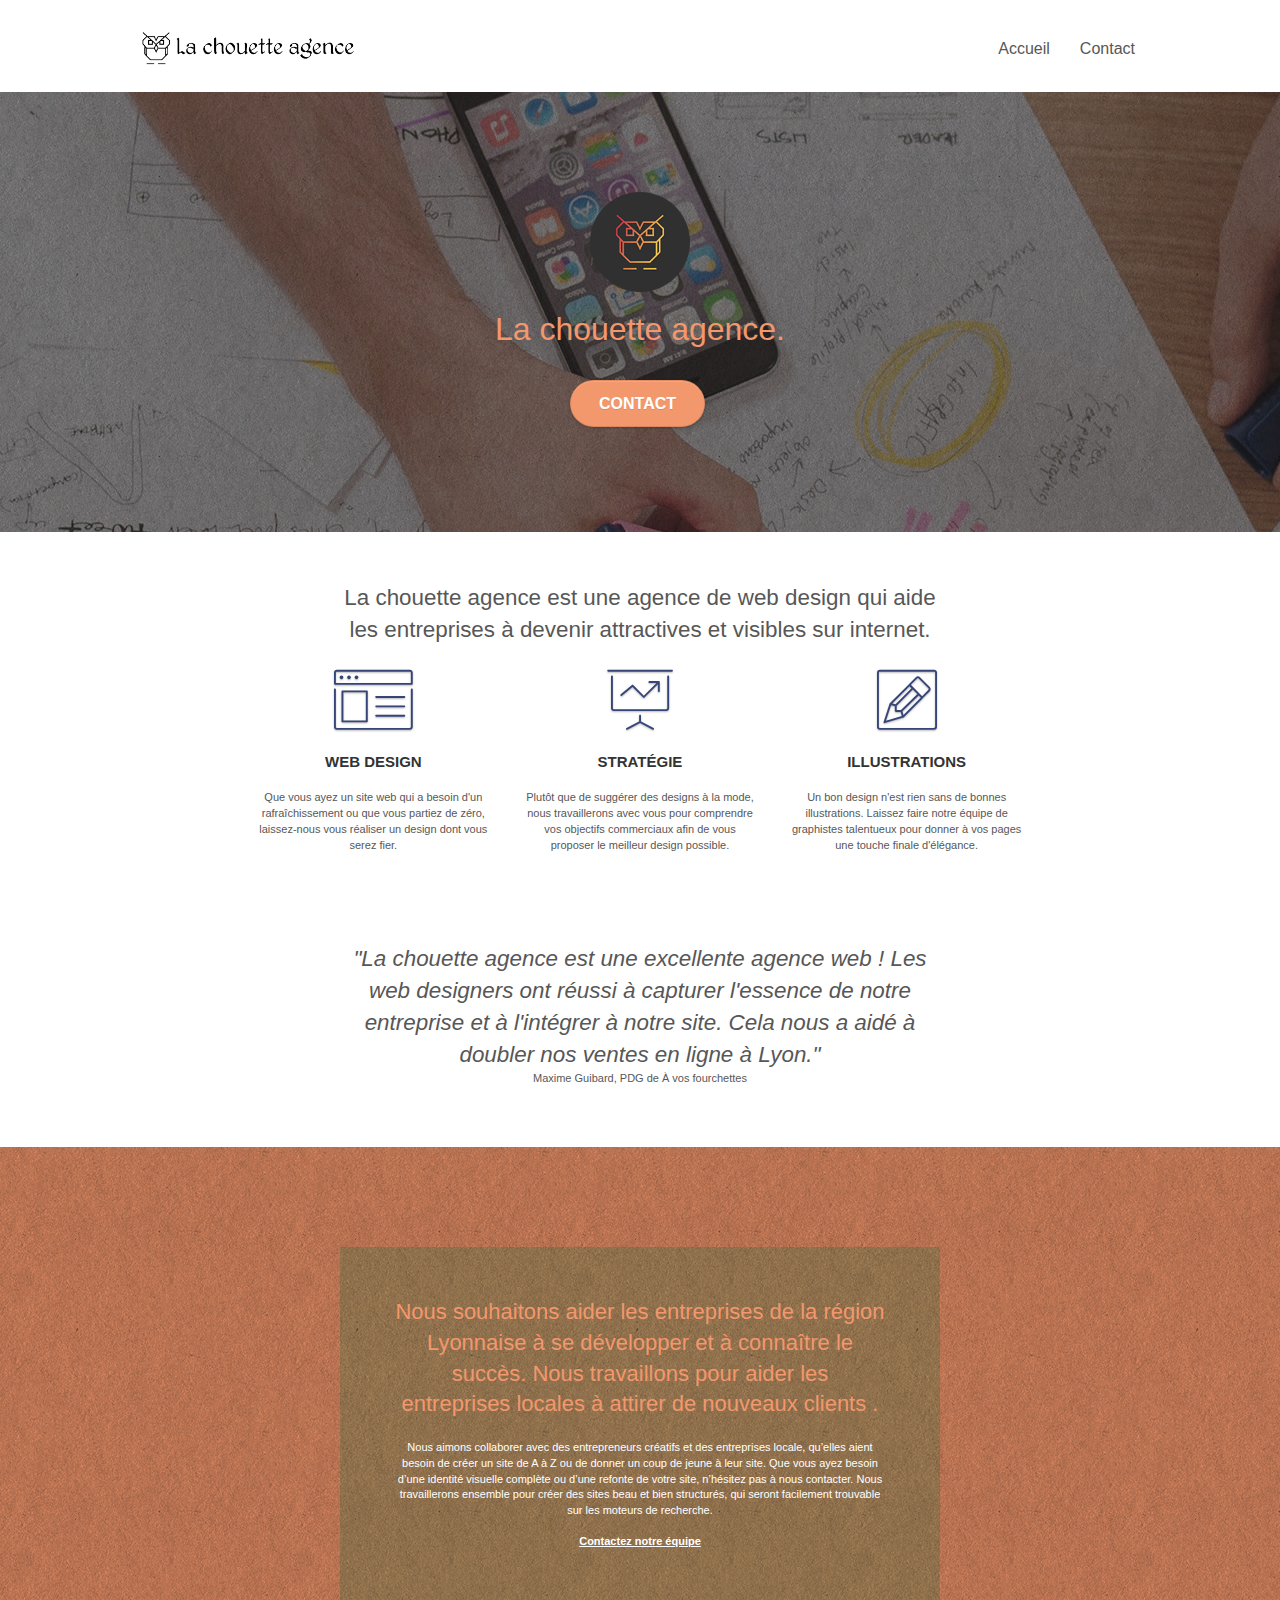
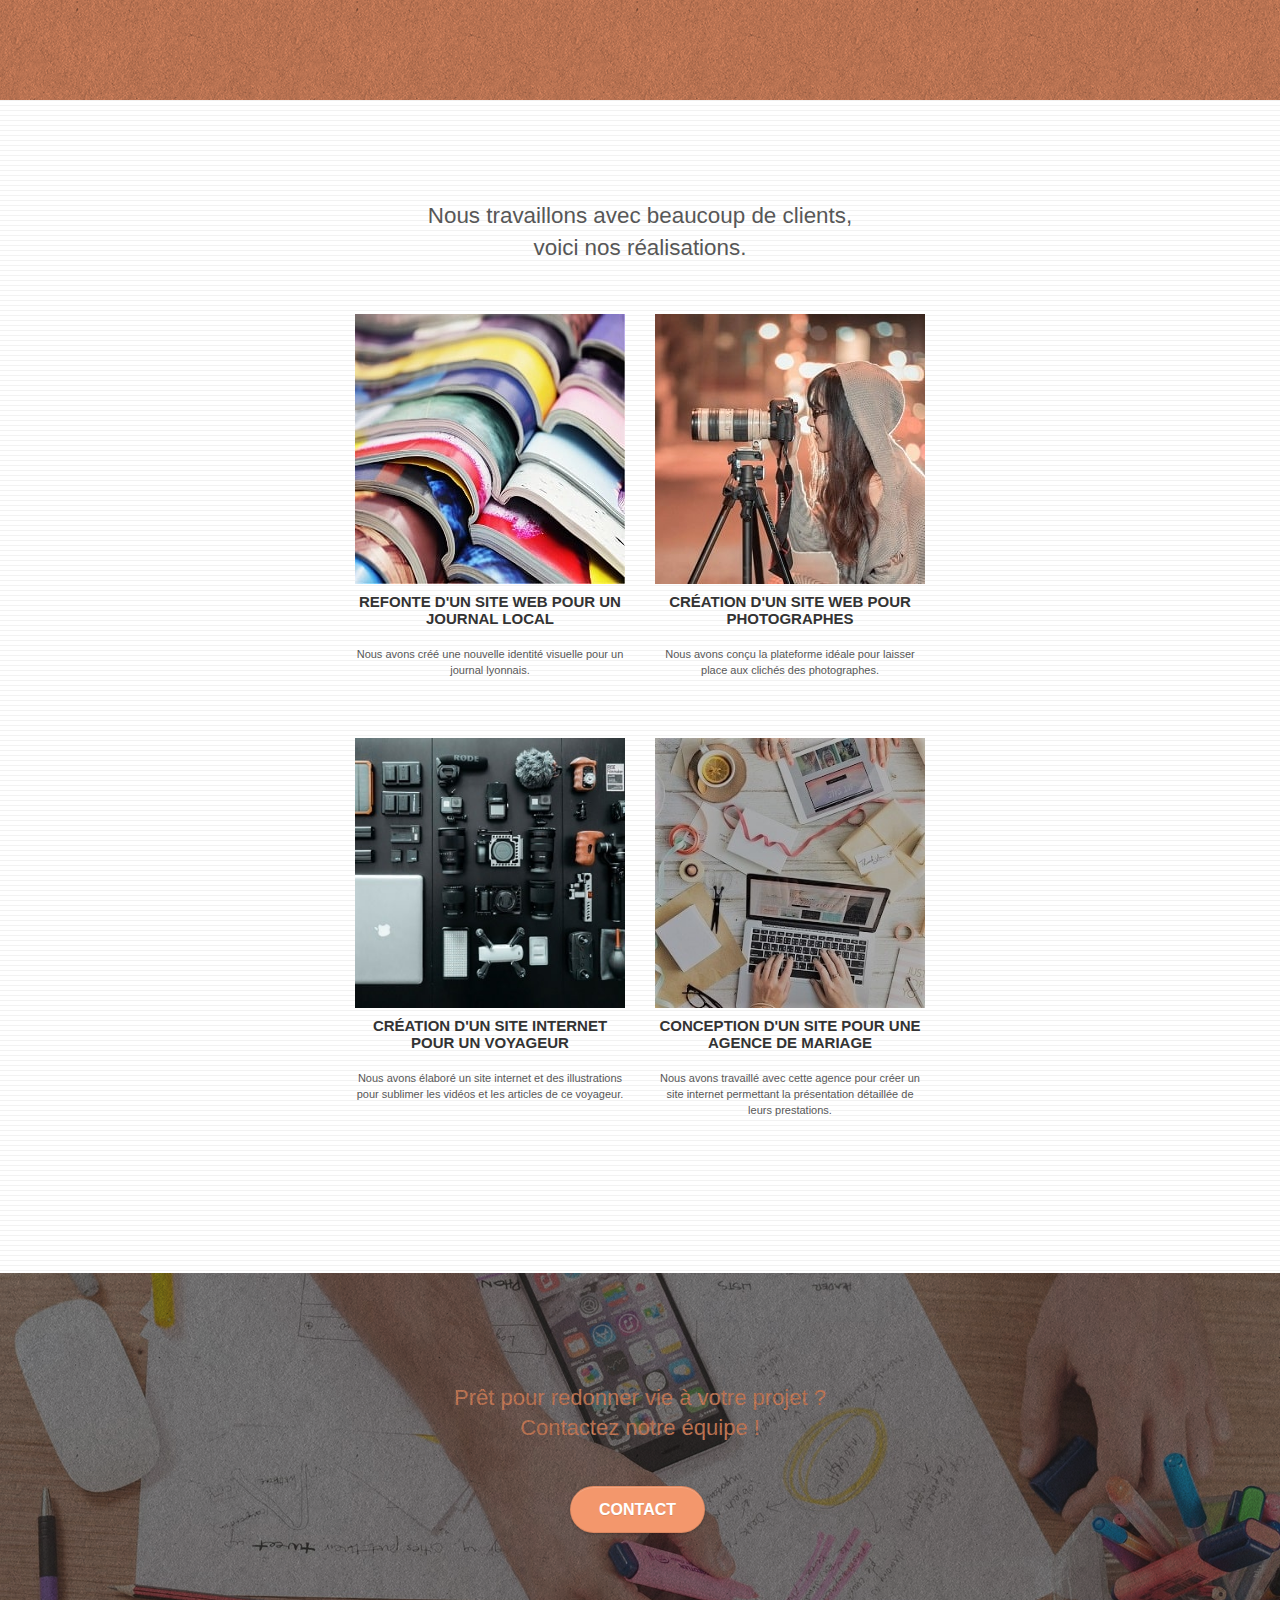
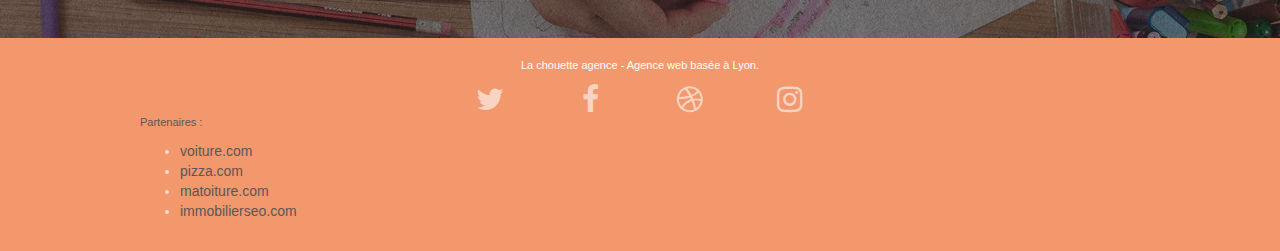
==== index.html @ 43df5c23 "Modification d'accessibilité." ====
﻿<!DOCTYPE html>
<html lang="fr-fr">
<head>
	<meta charset="utf-8">
	<meta name="description" content="La chouette agence est une agence web design de lyon qui aide les entreprises à devenir attractives et visibles sur internet">
	<meta name="viewport" content="width=device-width, initial-scale=1.0, viewport-fit=cover">
	<link rel="shortcut icon" type="image/png" href="img/favicon.jpg">

	<link rel="stylesheet" type="text/css" href="./css/bootstrap.css">
	<link rel="stylesheet" type="text/css" href="style.css">
	<link rel="stylesheet" type="text/css" href="./css/font-awesome.css">
	<link rel="stylesheet" type="text/css" href="./css/et-line.css">


	<script src="./js/jquery-2.1.0.js" async></script>
	<script src="./js/bootstrap.js" async></script>
	<script src="./js/blocs.js" async></script>
	<script src="./js/jquery.touchSwipe.js" defer></script>
	<script src="./js/gmaps.js" async></script>

	<title>Agence web Lyon : LaChouetteAgence</title>


	<!-- Analytics -->
	<script async src="https://www.googletagmanager.com/gtag/js?id=UA-172955597-1"></script>
	<script>
		window.dataLayer = window.dataLayer || [];
		function gtag() { dataLayer.push(arguments); }
		gtag('js', new Date());

		gtag('config', 'UA-172955597-1');
	</script>
	<!-- Analytics END -->
	<!-- Google search console verification -->
	<meta name="google-site-verification" content="uA-1ewIpEZCCQWKjiY_IAkbRlQ_C2qqr9VGah-O3nCA" />
	<!-- Google search console verification END -->

</head>
<body>
<!-- Principal conteneur -->
<div class="page-container">
    
<!-- bloc-0 -->
<div class="bloc bgc-white l-bloc " id="bloc-0">
	<div class="container bloc-sm">

		<nav class="navbar row">
			<div class="navbar-header">
				<a class="navbar-brand" href="index.html"><img src="img/la-chouette-agence.png" alt="Logo de l'agence : La Chouette Agence." height="40" width="214" /></a>
			</div>
			<div class="collapse navbar-collapse navbar-1 special-dropdown-nav">
				<ul class="site-navigation nav navbar-nav">
					<li>
						<a href="index.html">Accueil</a>
					</li>
					<li>
						<a href="contact.html">Contact</a>
					</li>
				</ul>
			</div>
		</nav>
	</div>
</div>
<!-- bloc-0 END -->

<!-- bloc-1-presentation -->
<div class="bloc bgc-dark-slate-blue bg-banniere d-bloc bg-t-edge bloc-bg-texture texture-paper b-parallax" id="bloc-1-hero">
	<div class="container bloc-lg">
		<div class="row tight-width-whitespace">
			<section class="col-sm-12">
				<img src="img/logo.png" class="center-block image-resize-mode" width="100" height="100" alt="Une chouette, mascotte de La Chouette Agence." />
				<h1 class="text-center hero-bloc-text tc-white ">
					La chouette agence.
				</h1>
				<div class="text-center">
					<a href="contact.html" class="btn btn-lg btn-clean btn-rd cta-hero btn-atomic-tangerine" id="cta-hero">Contact</a>
				</div>
			</section>
		</div>
	</div>
</div>
<!-- bloc-1-presentation END -->

<!-- bloc-2-services -->
<div class="bloc bgc-white l-bloc" id="bloc-2-services">
	<div class="container bloc-md">
        <div class="row voffset-lg med-width-whitespace">
            <div class="row">
                <div class="col-sm-12 text-center">
                    <p class="annonce">
                        La chouette agence est une agence de web design qui aide
                        les entreprises à devenir attractives et visibles sur internet.
                    </p>
                </div>
            </div>
            <section class="col-sm-4">
                <div class="text-center">
                    <span class="et-icon-browser sm-shadow icon-dark-slate-blue icons icon-lg"></span>
                </div>
                <h3 class="mg-md text-center">
                    Web design
                </h3>
                <p class="text-center ">
                    Que vous ayez un site web qui a besoin d'un rafraîchissement ou que vous partiez de zéro, laissez-nous vous réaliser un design dont vous serez fier.
                </p>
            </section>
            <section class="col-sm-4">
                <div class="text-center">
                    <span class="et-icon-presentation sm-shadow icon-dark-slate-blue icons icon-lg"></span>
                </div>
                <h3 class="mg-md text-center">
                    Stratégie
                </h3>
                <p class="text-center ">
                    Plutôt que de suggérer des designs à la mode, nous travaillerons avec vous pour comprendre vos objectifs commerciaux afin de vous proposer le meilleur design possible.<br>
                </p>
            </section>
            <section class="col-sm-4">
                <div class="text-center">
                    <span class="et-icon-edit sm-shadow icon-dark-slate-blue icons icon-lg"></span>
                </div>
                <h3 class="mg-md text-center">
                    Illustrations
                </h3>
                <p class="text-center ">
                    Un bon design n'est rien sans de bonnes illustrations. Laissez faire notre équipe de graphistes talentueux pour donner à vos pages une touche finale d'élégance.
                </p>
            </section>
        </div>
		<div class="row voffset-lg voffset">
			<div class="col-xs-12 col-md-8 col-md-offset-2 text-center">
				<p class="annonce annonce--citation">
					"La chouette agence est une excellente agence web ! Les
					web designers ont réussi à capturer l'essence de notre
					entreprise et à l'intégrer à notre site. Cela nous a aidé à
					doubler nos ventes en ligne à Lyon."
				</p>
				<p>Maxime Guibard, PDG de À vos fourchettes</p>
			</div>
		</div>
	</div>
</div>
<!-- bloc-2-services END -->

<!-- bloc-3-what-i-do -->
<div class="bloc tc-white bgc-atomic-tangerine bg-presentation d-bloc bloc-bg-texture texture-paper b-parallax" id="bloc-3-what-i-do">
	<div class="container bloc-lg">
		<div class="row tight-width-whitespace black-background">
			<section class="col-sm-12">
				<h2 class="mg-md text-center tc-white">
					Nous souhaitons aider les entreprises de la région Lyonnaise à se développer et à connaître le succès. Nous travaillons pour aider les entreprises locales à attirer de nouveaux clients .<br>
				</h2>
				<p class="text-center white">
					Nous aimons collaborer avec des entrepreneurs créatifs et des entreprises locale, qu’elles aient besoin de créer un site de A à Z ou de donner un coup de jeune à leur site. Que vous ayez besoin d’une identité visuelle complète ou d’une refonte de votre site, n’hésitez pas à nous contacter. Nous travaillerons ensemble pour créer des sites beau et bien structurés, qui seront facilement trouvable sur les moteurs de recherche. <br><br>
					<a class="ltc-white bold-link" href="contact.html">Contactez notre équipe</a><br>
				</p>
			</section>
		</div>
	</div>
</div>
<!-- bloc-3-what-i-do END -->

<!-- bloc-4-portfolio -->
<div class="bloc bgc-white bg-lines-h2-bg bg-repeat l-bloc" id="bloc-4-portfolio">
	<div class="container bloc-lg">
		<div class="row">
			<div class="col-sm-12 text-center">
				<p class="annonce">
					Nous travaillons avec beaucoup de clients,<br />
					voici nos réalisations.
				</p>
			</div>
		</div>
		<div class="row tight-width-whitespace portfolio-row">
			<section class="col-sm-6">
				<a href="#" data-lightbox="img/1.jpg" data-gallery-id="gallery-1" data-caption="Refonte d'un site web pour un journal local" data-frame="snapshot-lb"><img src="img/1-1.jpg" width="270" height="270" alt="Photo de livres empilés." class="img-responsive portfolio-thumb center-me" /></a>
				<h3 class="mg-md text-center">
					Refonte d'un site web pour un journal local
				</h3>
				<p class="text-center">
					Nous avons créé une nouvelle identité visuelle pour un journal lyonnais.
				</p>
			</section>
			<section class="col-sm-6">
				<a href="#" data-lightbox="img/2.jpg" data-gallery-id="gallery-1" data-caption="Création d'un site web pour photographes" data-frame="snapshot-lb"><img src="img/2-2.jpg" width="270" height="270" class="img-responsive portfolio-thumb center-me" alt="Photo d'une jeune photographe." /></a>
				<h3 class="mg-md text-center">
					Création d'un site web pour photographes
				</h3>
				<p class="text-center">
					Nous avons conçu la plateforme idéale pour laisser place aux clichés des photographes.
				</p>
			</section>
		</div>
		<div class="row tight-width-whitespace portfolio-row">
			<section class="col-sm-6">
				<a href="#" data-lightbox="img/3.jpg" data-gallery-id="gallery-1" data-caption="Création d'un site internet pour un voyageur" data-frame="snapshot-lb"><img src="img/3.jpg" width="270" height="270" class="img-responsive portfolio-thumb center-me" alt="Photo de matériel de photographie vue du dessus."/></a>
				<h3 class="mg-md text-center">
					Création d'un site internet pour un voyageur
				</h3>
				<p class="text-center">
					Nous avons élaboré un site internet et des illustrations pour sublimer les vidéos et les articles de ce voyageur.
				</p>
			</section>
			<section class="col-sm-6">
				<a href="#" data-lightbox="img/4.jpg" data-gallery-id="gallery-1" data-caption="Conception d'un site pour une agence de mariage" data-frame="snapshot-lb"><img src="img/4.jpg" width="270" height="270" class="img-responsive portfolio-thumb center-me" alt="Photo d'un bureau de travail vue du dessus." /></a>
				<h3 class="mg-md text-center">
					Conception d'un site pour une agence de mariage
				</h3>
				<p class="text-center">
					Nous avons travaillé avec cette agence pour créer un site internet permettant la présentation détaillée de leurs prestations.
				</p>
			</section>
		</div>
	</div>
</div>
<!-- bloc-4-portfolio END -->

<!-- bloc-5-cta -->
<div class="bloc bgc-dark-slate-blue bg-banniere d-bloc bloc-bg-texture texture-paper" id="bloc-5-cta">
	<div class="container bloc-lg">
		<section class="row">
			<h2 class="mg-md text-center tc-white">
				Prêt pour redonner vie à votre projet ?<br>Contactez notre équipe !
			</h2>
			<div class="col-sm-12 text-center">
				<a href="page2.html" class="btn btn-atomic-tangerine btn-clean btn-rd btn-lg cta-hero">Contact</a>
			</div>
		</section>
	</div>
</div>
<!-- bloc-5-cta END -->

<!-- Footer - bloc-8 -->
<footer class="bloc bgc-atomic-tangerine d-bloc" id="bloc-8">
	<div class="container bloc-sm">
		<div class="row">
			<div class="col-sm-12">
				<p class="text-center white">
					La chouette agence - Agence web basée à Lyon.<br>
				</p>
				<div class="row row-no-gutters social">
					<div class="col-sm-3">
						<div class="text-center">
							<a class="social" href="https://twitter.com/"><span class="fa fa-twitter icon-md"></span></a>
						</div>
					</div>
					<div class="col-sm-3">
						<div class="text-center">
							<a class="social" href="https://www.facebook.com/"><span class="fa fa-facebook icon-md"></span></a>
						</div>
					</div>
					<div class="col-sm-3">
						<div class="text-center">
							<a class="social" href="https://dribbble.com/"><span class="fa fa-dribbble icon-md"></span></a>
						</div>
					</div>
					<div class="col-sm-3">
						<div class="text-center">
							<a class="social" href="https://www.instagram.com/"><span class="fa fa-instagram icon-md"></span></a>
						</div>
					</div>
				</div>
				<div class="row">
					<div class="col-sm-4">
						<p>Partenaires :</p>
						<ul>
							<li><a href="voiture.com">voiture.com</a></li>
							<li><a href="pizza.com">pizza.com</a></li>
							<li><a href="matoiture.com">matoiture.com</a></li>
							<li><a href="immobilierseo.com">immobilierseo.com</a></li>
						</ul>		
					</div>
				</div>
			</div>
		</div>
	</div>
</footer>
<!-- Footer - bloc-8 END -->

</div>
<!-- Principal conteneur END -->
    

</body>
</html>
---- style.css ----
body{margin:0;padding:0;background:#fff;overflow-x:hidden;-webkit-font-smoothing:antialiased;-moz-osx-font-smoothing:grayscale}a,button{transition:all .3s ease-in-out;outline:0!important}a:hover{text-decoration:none;cursor:pointer}#page-loading-blocs-notifaction{position:fixed;top:0;bottom:0;width:100%;z-index:100000;background:#fff url(img/pageload-spinner.gif) no-repeat center center}.bloc{width:100%;clear:both;background:50% 50% no-repeat;padding:0 50px;-webkit-background-size:cover;-moz-background-size:cover;-o-background-size:cover;background-size:cover;position:relative}.bloc .container{padding-left:0;padding-right:0}.bloc-lg{padding:100px 50px}.bloc-md{padding:50px}.bloc-sm{padding:20px 50px}.bg-b-edge,.bg-bl-edge,.bg-br-edge,.bg-center,.bg-l-edge,.bg-r-edge,.bg-repeat,.bg-t-edge,.bg-tl-edge,.bg-tr-edge{-webkit-background-size:auto!important;-moz-background-size:auto!important;-o-background-size:auto!important;background-size:auto!important}.bg-repeat{background:repeat}.bg-t-edge{background:top no-repeat}.bloc-bg-texture::before{content:"";background-size:2px 2px;position:absolute;top:0;bottom:0;left:0;right:0}.texture-paper::before{background:url(img/texture-paper.png);background-size:280px 280px}.b-parallax{background-attachment:fixed}.d-bloc{color:rgba(255,255,255,.7)}.d-bloc button:hover{color:rgba(255,255,255,.9)}.d-bloc .icon-round,.d-bloc .icon-rounded,.d-bloc .icon-semi-rounded-a,.d-bloc .icon-semi-rounded-b,.d-bloc .icon-square{border-color:rgba(255,255,255,.9)}.d-bloc .divider-h span{border-color:rgba(255,255,255,.2)}.d-bloc .a-btn,.d-bloc .navbar a,.d-bloc .navbar-brand,.d-bloc a .icon-lg,.d-bloc a .icon-md,.d-bloc a .icon-sm,.d-bloc a .icon-xl,.d-bloc h1 a,.d-bloc h2 a,.d-bloc h3 a,.d-bloc h4 a,.d-bloc h5 a,.d-bloc h6 a,.d-bloc p a{color:rgba(255,255,255,.6)}.d-bloc .a-btn:hover,.d-bloc .navbar a:hover,.d-bloc .navbar-brand:hover,.d-bloc a:hover .icon-lg,.d-bloc a:hover .icon-md,.d-bloc a:hover .icon-sm,.d-bloc a:hover .icon-xl,.d-bloc h1 a:hover,.d-bloc h2 a:hover,.d-bloc h3 a:hover,.d-bloc h4 a:hover,.d-bloc h5 a:hover,.d-bloc h6 a:hover,.d-bloc p a:hover{color:#fff}.d-bloc .navbar-toggle .icon-bar{background:#fff}.d-bloc .btn-wire,.d-bloc .btn-wire:hover{color:#fff;border-color:#fff}.d-bloc .panel{color:rgba(0,0,0,.5)}.d-bloc .panel button:hover{color:rgba(0,0,0,.7)}.d-bloc .panel icon{border-color:rgba(0,0,0,.7)}.d-bloc .panel .divider-h span{border-color:rgba(0,0,0,.1)}.d-bloc .panel .a-btn{color:rgba(0,0,0,.6)}.d-bloc .panel .a-btn:hover{color:#000}.d-bloc .panel .btn-wire,.d-bloc .panel .btn-wire:hover{color:rgba(0,0,0,.7);border-color:rgba(0,0,0,.3)}.d-bloc .panel,.l-bloc{color:rgba(0,0,0,.5)}.d-bloc .panel button:hover,.l-bloc button:hover{color:rgba(0,0,0,.7)}.l-bloc .icon-round,.l-bloc .icon-rounded,.l-bloc .icon-semi-rounded-a,.l-bloc .icon-semi-rounded-b,.l-bloc .icon-square{border-color:rgba(0,0,0,.7)}.d-bloc .panel .divider-h span,.l-bloc .divider-h span{border-color:rgba(0,0,0,.1)}.d-bloc .panel .a-btn,.l-bloc .a-btn,.l-bloc .navbar a,.l-bloc .navbar-brand,.l-bloc a .icon-lg,.l-bloc a .icon-md,.l-bloc a .icon-sm,.l-bloc a .icon-xl,.l-bloc h1 a,.l-bloc h2 a,.l-bloc h3 a,.l-bloc h4 a,.l-bloc h5 a,.l-bloc h6 a,.l-bloc p a{color:rgba(0,0,0,.6)}.d-bloc .panel .a-btn:hover,.l-bloc .a-btn:hover,.l-bloc .navbar a:hover,.l-bloc .navbar-brand:hover,.l-bloc a:hover .icon-lg,.l-bloc a:hover .icon-md,.l-bloc a:hover .icon-sm,.l-bloc a:hover .icon-xl,.l-bloc h1 a:hover,.l-bloc h2 a:hover,.l-bloc h3 a:hover,.l-bloc h4 a:hover,.l-bloc h5 a:hover,.l-bloc h6 a:hover,.l-bloc p a:hover{color:#000}.l-bloc .navbar-toggle .icon-bar{color:rgba(0,0,0,.6)}.d-bloc .panel .btn-wire,.d-bloc .panel .btn-wire:hover,.l-bloc .btn-wire,.l-bloc .btn-wire:hover{color:rgba(0,0,0,.7);border-color:rgba(0,0,0,.3)}.voffset{margin-top:30px}.voffset-lg{margin-top:80px}.row-no-gutters{margin-right:0;margin-left:0}.row.row-no-gutters>[class*=" col-"],.row.row-no-gutters>[class^=col-]{padding-right:0;padding-left:0}#bloc-1-hero h1{font-size:32px}.navbar{margin-bottom:0;z-index:1}.navbar-brand{height:auto;padding:3px 15px;font-size:25px;font-weight:400;font-weight:600;line-height:44px}.navbar-brand img{max-height:200px;margin:0 5px 0 0;display:inline}.navbar-brand img[src$=svg]{min-width:100px}.nav-center .navbar-brand img{margin:0}.navbar .nav{padding-top:2px;margin-right:-16px;float:right;z-index:1}.nav>li{float:left;margin-top:4px;font-size:16px}.navbar-nav .open .dropdown-menu>li>a{text-align:inherit}.nav>li a:focus,.nav>li a:hover{background:0 0}.navbar-toggle{margin:10px 10px 0 0;border:0}.navbar-toggle:hover{background:0 0!important}.navbar-toggle .icon-bar{background-color:rgba(0,0,0,.5);width:26px}.nav-invert .navbar .nav{float:left}.nav-invert .navbar-brand,.nav-invert .navbar-header{float:right;position:relative;z-index:2}@media (min-width:768px){.site-navigation{position:absolute;top:50%;right:20px;transform:translate(0,-50%);-webkit-transform:translateY(-50%)}.nav>li .dropdown-menu a,.nav>li .dropdown-menu a:hover{color:#484848}.nav-invert .site-navigation{left:0;right:0}.nav-center{text-align:center}.nav-center .navbar-header{width:100%}.nav-center .nav>li,.nav-center .navbar-brand,.nav-center .navbar-header{float:none;display:inline-block}.nav-center .site-navigation{position:relative;width:100%;right:0;margin-right:0;margin-top:20px}.nav-center.mini-nav .navbar-toggle{float:none;margin:10px auto 0}}.nav>li>.dropdown a{background:0 0!important;display:block;padding:14px 15px}nav .caret{margin:0 5px}.dropdown-menu .dropdown-menu{top:-8px;left:100%}.dropdown-menu .dropmenu-flow-right{top:100%;left:0;margin-left:-1px;border-top-left-radius:0;border-top-right-radius:0}.dropdown-menu .dropdown span{border:4px solid #000;border-top-color:transparent;border-right-color:transparent;border-bottom-color:transparent;margin:6px -5px 0 0!important;float:right}.mg-md{margin-top:10px;margin-bottom:20px}.mg-lg{margin-top:10px;margin-bottom:40px}.btn{margin:0 5px 5px 0}.btn.pull-right{margin:0 0 5px 5px}.btn-d,.btn-d:focus,.btn-d:hover{color:#fff;background:rgba(0,0,0,.3)}button{outline:0!important}.btn-rd{border-radius:40px}.btn-clean{border:1px solid rgba(0,0,0,.08);border-bottom-color:rgba(0,0,0,.1);text-shadow:0 1px 0 rgba(0,0,1,.1);box-shadow:0 1px 3px rgba(0,0,1,.25),inset 0 1px 0 0 rgba(255,255,255,.15)}.icon-md{font-size:30px!important}.icon-lg{font-size:60px!important}.sm-shadow{text-shadow:0 1px 2px rgba(0,0,0,.3)}.panel-sq,.panel-sq .panel-footer,.panel-sq .panel-heading{border-radius:0}.panel-rd{border-radius:30px}.panel-rd .panel-heading{border-radius:29px 29px 0 0}.panel-rd .panel-footer{border-radius:0 0 29px 29px}.form-control{border-color:rgba(0,0,0,.1);box-shadow:none}.scrollToTop{width:40px;height:40px;position:fixed;bottom:20px;right:20px;opacity:0;z-index:500;transition:all .3s ease-in-out}.scrollToTop span{margin-top:6px}.showScrollTop{font-size:14px;opacity:1}a[data-lightbox]{position:relative;display:block;text-align:center}a[data-lightbox]:hover::before{content:"+";font-family:HelveticaNeue-Light,"Helvetica Neue Light","Helvetica Neue",Helvetica,Arial;font-size:32px;width:50px;height:50px;margin-left:-25px;border-radius:50%;background:rgba(0,0,0,.6);color:#fff;font-weight:100;z-index:1;position:absolute;top:50%;transform:translateY(-50%);-webkit-transform:translateY(-50%)}a[data-lightbox]:hover img{opacity:.6;-webkit-animation-fill-mode:none;animation-fill-mode:none}#lightbox-modal{display:flex;align-items:center}#lightbox-modal .modal-dialog{width:90%;max-width:900px;margin:0 auto 0}#lightbox-modal .modal-dialog img{max-height:90vh;margin:0 auto}.lightbox-caption{padding:20px;color:#fff;background:rgba(0,0,0,.5);position:absolute;left:15px;right:15px;bottom:5px}.close-lightbox{color:#fff;font-size:30px;position:absolute;top:20px;right:20px;z-index:20;background:rgba(0,0,0,.5);border:none;line-height:30px;padding:0 9px 5px;opacity:.3}.close-lightbox:hover,.next-lightbox:hover,.prev-lightbox:hover{opacity:1;color:#fff}.next-lightbox,.prev-lightbox{font-size:20px;color:rgba(255,255,255,.9);background:rgba(0,0,0,.5);transition:all .2s ease-in-out;position:absolute;top:45%;z-index:1;opacity:.4}.next-lightbox{padding:6px 8px 1px 13px;right:25px}.prev-lightbox{padding:6px 13px 1px 10px;left:25px}.snapshot-lb .modal-body{padding-bottom:45px}.snapshot-lb .lightbox-caption{padding:0;color:rgba(0,0,0,.5);background:0 0}.btn,a,h1,h2,h3,h4,h5,h6,label,p{font-family:helvetica;font-weight:400;color:#575757!important}.container{max-width:1000px}.hero-bloc-text{font-size:38px}.hero-bloc-text-sub{font-size:36px}.statement-bloc-text{line-height:26px;font-style:italic;font-size:20px;text-align:center;font-weight:lighter;max-width:520px;margin:auto auto auto auto}p{font-size:11px}.tight-width-whitespace{max-width:600px;margin:auto auto auto auto}.h1{font-size:20px;font-family:"Open Sans"}.cta-hero{margin-top:22px;color:#fff!important;text-transform:uppercase;padding:12px 28px 12px 28px;font-size:16px;font-weight:700}.social{max-width:400px;margin:auto auto auto auto}h2{font-size:22px;line-height:1.4em}h3{font-size:15px;text-transform:uppercase;font-weight:700;color:#333!important}.med-width-whitespace{max-width:800px;margin:auto auto auto auto;box-shadow:0 0 0 #000}h1{color:#333!important}h4{color:#333!important}.icons{margin-bottom:14px;margin-top:24px}.white{color:#fff!important}.portfolio-thumb{margin-bottom:24px}.portfolio-row{margin-bottom:44px;margin-top:50px}.avatar{box-shadow:0 4px 9px rgba(0,0,0,.3)}.black-background{background-color:rgba(165,147,99,.7);padding:40px 40px 40px 40px}.bold-link{font-weight:900;text-decoration:underline!important}.bgc-white{background-color:#fff}.bgc-dark-slate-blue{background-color:#364577}.bgc-atomic-tangerine{background-color:#f3976c}.tc-white{color:#f3976c!important}.btn-atomic-tangerine{background:#f3976c;color:#fff!important}.btn-atomic-tangerine:hover{background:#c27956!important;color:#fff!important}.ltc-white{color:#fff!important}.ltc-white:hover{color:#ccc!important}.ltc-atomic-tangerine{color:#f3976c!important}.ltc-atomic-tangerine:hover{color:#c27956!important}.icon-dark-slate-blue{color:#364577!important;border-color:#364577!important}.bg-dots-bg{background-image:url(img/dots-bg.png)}.bg-lines-h2-bg{background-image:url(img/lines-h2-bg.png)}.bg-banniere{background-image:url(img/la-chouette-agence-banniere.jpg)}.bg-presentation{background-image:url(img/image-de-presentation.jpg)}.annonce{font-size:1.6em;max-width:600px;margin:auto}.annonce--citation{font-style:italic}.center-me{margin:auto}@media (max-width:1024px){.bloc{padding-left:20px;padding-right:20px}.bloc-tile-2.full-width-bloc .container,.bloc-tile-3.full-width-bloc .container,.bloc-tile-4.full-width-bloc .container,.bloc.full-width-bloc{padding-left:0;padding-right:0}}@media (max-width:992px) and (min-width:768px){.navbar .nav{max-width:80%}.nav-center.navbar .nav{max-width:100%}}@media only screen and (min-device-width:768px) and (max-device-width:1024px) and (orientation:landscape){.b-parallax{background-attachment:scroll}}@media only screen and (min-device-width:1024px) and (max-device-width:1366px) and (-webkit-min-device-pixel-ratio:1.5){.b-parallax{background-attachment:scroll}}@media (max-width:991px){.container{width:100%}.b-parallax{background-attachment:scroll}#hero-bloc,.page-container{overflow-x:hidden;position:relative}.bloc{padding-left:constant(safe-area-inset-left);padding-right:constant(safe-area-inset-right)}.bloc-group,.bloc-group .bloc{display:block;width:100%}.bloc-fill-screen .fill-bloc-bottom-edge,.bloc-fill-screen .fill-bloc-top-edge{padding:0 20px;padding-left:constant(safe-area-inset-left);padding-right:constant(safe-area-inset-right)}}@media (max-width:767px){.page-container{overflow-x:hidden;position:relative}#disqus_thread,h1,h2,h3,h4,h5,h6,p{padding-left:10px!important;padding-right:10px!important}.b-parallax{background-attachment:scroll}.navbar .nav{padding-top:0;border-top:1px solid rgba(0,0,0,.2);float:none!important}.navbar.row{margin-left:0;margin-right:0}.site-navigation{position:inherit;transform:none;-webkit-transform:none;-ms-transform:none}.nav>li{margin-top:0;border-bottom:1px solid rgba(0,0,0,.1);background:rgba(0,0,0,.05);text-align:left;padding-left:15px;width:100%}.nav>li:hover{background:rgba(0,0,0,.08)}.dropdown .dropdown a .caret{float:none;margin:5px 0 0 10px!important;border:4px solid #000;border-bottom-color:transparent;border-right-color:transparent;border-left-color:transparent}#hero-bloc .navbar .nav{background:rgba(0,0,0,.8)}#hero-bloc .navbar .nav a{color:rgba(255,255,255,.6)}.hero{padding:50px 0}.hero-nav{left:-1px;right:-1px}.navbar-collapse{padding:0;overflow-x:hidden;-webkit-box-shadow:none;box-shadow:none}.navbar-brand img{max-height:40px;width:auto}.nav-invert .navbar-header{float:none;width:100%}.nav-invert .navbar-toggle{float:left;margin-left:10px}.bloc{padding-left:0;padding-right:0}.bloc-lg,.bloc-xl,.bloc-xxl{padding:40px 0}.bloc-md,.bloc-sm{padding-left:0;padding-right:0}.bloc-fill-screen .fill-bloc-bottom-edge,.bloc-fill-screen .fill-bloc-top-edge,.bloc-tile-2 .container,.bloc-tile-3 .container,.bloc-tile-4 .container{padding-left:0;padding-right:0}.a-block{padding:0 10px}.btn-dwn{display:none}.voffset{margin-top:5px}.voffset-md{margin-top:20px}.voffset-lg{margin-top:30px}form{padding:5px}.close-lightbox{display:inline-block}.blocsapp-device-iphone5{background-size:216px 425px;padding-top:60px;width:216px;height:425px}.blocsapp-device-iphone5 img{width:180px;height:320px}}@media (max-width:400px){.bloc{padding-left:0;padding-right:0}}@media (max-width:767px){.bloc-mob-center-text{text-align:center}}
---- css/et-line.css ----
@font-face{font-family:et-line;src:url(../fonts/et-line.eot);src:url(../fonts/et-line.eot?#iefix) format('embedded-opentype'),url(../fonts/et-line.woff) format('woff'),url(../fonts/et-line.ttf) format('truetype'),url(../fonts/et-line.svg#et-line) format('svg');font-weight:400;font-style:normal}.et-icon-adjustments,.et-icon-alarmclock,.et-icon-anchor,.et-icon-aperture,.et-icon-attachment,.et-icon-bargraph,.et-icon-basket,.et-icon-beaker,.et-icon-bike,.et-icon-book-open,.et-icon-briefcase,.et-icon-browser,.et-icon-calendar,.et-icon-camera,.et-icon-caution,.et-icon-chat,.et-icon-circle-compass,.et-icon-clipboard,.et-icon-clock,.et-icon-cloud,.et-icon-compass,.et-icon-desktop,.et-icon-dial,.et-icon-document,.et-icon-documents,.et-icon-download,.et-icon-dribbble,.et-icon-edit,.et-icon-envelope,.et-icon-expand,.et-icon-facebook,.et-icon-flag,.et-icon-focus,.et-icon-gears,.et-icon-genius,.et-icon-gift,.et-icon-global,.et-icon-globe,.et-icon-googleplus,.et-icon-grid,.et-icon-happy,.et-icon-hazardous,.et-icon-heart,.et-icon-hotairballoon,.et-icon-hourglass,.et-icon-key,.et-icon-laptop,.et-icon-layers,.et-icon-lifesaver,.et-icon-lightbulb,.et-icon-linegraph,.et-icon-linkedin,.et-icon-lock,.et-icon-magnifying-glass,.et-icon-map,.et-icon-map-pin,.et-icon-megaphone,.et-icon-mic,.et-icon-mobile,.et-icon-newspaper,.et-icon-notebook,.et-icon-paintbrush,.et-icon-paperclip,.et-icon-pencil,.et-icon-phone,.et-icon-picture,.et-icon-pictures,.et-icon-piechart,.et-icon-presentation,.et-icon-pricetags,.et-icon-printer,.et-icon-profile-female,.et-icon-profile-male,.et-icon-puzzle,.et-icon-quote,.et-icon-recycle,.et-icon-refresh,.et-icon-ribbon,.et-icon-rss,.et-icon-sad,.et-icon-scissors,.et-icon-scope,.et-icon-search,.et-icon-shield,.et-icon-speedometer,.et-icon-strategy,.et-icon-streetsign,.et-icon-tablet,.et-icon-target,.et-icon-telescope,.et-icon-toolbox,.et-icon-tools,.et-icon-tools-2,.et-icon-trophy,.et-icon-tumblr,.et-icon-twitter,.et-icon-upload,.et-icon-video,.et-icon-wallet,.et-icon-wine{font-family:et-line;speak:none;font-style:normal;font-weight:400;font-variant:normal;text-transform:none;line-height:1;-webkit-font-smoothing:antialiased;-moz-osx-font-smoothing:grayscale;display:inline-block}.et-icon-mobile:before{content:"\e000"}.et-icon-laptop:before{content:"\e001"}.et-icon-desktop:before{content:"\e002"}.et-icon-tablet:before{content:"\e003"}.et-icon-phone:before{content:"\e004"}.et-icon-document:before{content:"\e005"}.et-icon-documents:before{content:"\e006"}.et-icon-search:before{content:"\e007"}.et-icon-clipboard:before{content:"\e008"}.et-icon-newspaper:before{content:"\e009"}.et-icon-notebook:before{content:"\e00a"}.et-icon-book-open:before{content:"\e00b"}.et-icon-browser:before{content:"\e00c"}.et-icon-calendar:before{content:"\e00d"}.et-icon-presentation:before{content:"\e00e"}.et-icon-picture:before{content:"\e00f"}.et-icon-pictures:before{content:"\e010"}.et-icon-video:before{content:"\e011"}.et-icon-camera:before{content:"\e012"}.et-icon-printer:before{content:"\e013"}.et-icon-toolbox:before{content:"\e014"}.et-icon-briefcase:before{content:"\e015"}.et-icon-wallet:before{content:"\e016"}.et-icon-gift:before{content:"\e017"}.et-icon-bargraph:before{content:"\e018"}.et-icon-grid:before{content:"\e019"}.et-icon-expand:before{content:"\e01a"}.et-icon-focus:before{content:"\e01b"}.et-icon-edit:before{content:"\e01c"}.et-icon-adjustments:before{content:"\e01d"}.et-icon-ribbon:before{content:"\e01e"}.et-icon-hourglass:before{content:"\e01f"}.et-icon-lock:before{content:"\e020"}.et-icon-megaphone:before{content:"\e021"}.et-icon-shield:before{content:"\e022"}.et-icon-trophy:before{content:"\e023"}.et-icon-flag:before{content:"\e024"}.et-icon-map:before{content:"\e025"}.et-icon-puzzle:before{content:"\e026"}.et-icon-basket:before{content:"\e027"}.et-icon-envelope:before{content:"\e028"}.et-icon-streetsign:before{content:"\e029"}.et-icon-telescope:before{content:"\e02a"}.et-icon-gears:before{content:"\e02b"}.et-icon-key:before{content:"\e02c"}.et-icon-paperclip:before{content:"\e02d"}.et-icon-attachment:before{content:"\e02e"}.et-icon-pricetags:before{content:"\e02f"}.et-icon-lightbulb:before{content:"\e030"}.et-icon-layers:before{content:"\e031"}.et-icon-pencil:before{content:"\e032"}.et-icon-tools:before{content:"\e033"}.et-icon-tools-2:before{content:"\e034"}.et-icon-scissors:before{content:"\e035"}.et-icon-paintbrush:before{content:"\e036"}.et-icon-magnifying-glass:before{content:"\e037"}.et-icon-circle-compass:before{content:"\e038"}.et-icon-linegraph:before{content:"\e039"}.et-icon-mic:before{content:"\e03a"}.et-icon-strategy:before{content:"\e03b"}.et-icon-beaker:before{content:"\e03c"}.et-icon-caution:before{content:"\e03d"}.et-icon-recycle:before{content:"\e03e"}.et-icon-anchor:before{content:"\e03f"}.et-icon-profile-male:before{content:"\e040"}.et-icon-profile-female:before{content:"\e041"}.et-icon-bike:before{content:"\e042"}.et-icon-wine:before{content:"\e043"}.et-icon-hotairballoon:before{content:"\e044"}.et-icon-globe:before{content:"\e045"}.et-icon-genius:before{content:"\e046"}.et-icon-map-pin:before{content:"\e047"}.et-icon-dial:before{content:"\e048"}.et-icon-chat:before{content:"\e049"}.et-icon-heart:before{content:"\e04a"}.et-icon-cloud:before{content:"\e04b"}.et-icon-upload:before{content:"\e04c"}.et-icon-download:before{content:"\e04d"}.et-icon-target:before{content:"\e04e"}.et-icon-hazardous:before{content:"\e04f"}.et-icon-piechart:before{content:"\e050"}.et-icon-speedometer:before{content:"\e051"}.et-icon-global:before{content:"\e052"}.et-icon-compass:before{content:"\e053"}.et-icon-lifesaver:before{content:"\e054"}.et-icon-clock:before{content:"\e055"}.et-icon-aperture:before{content:"\e056"}.et-icon-quote:before{content:"\e057"}.et-icon-scope:before{content:"\e058"}.et-icon-alarmclock:before{content:"\e059"}.et-icon-refresh:before{content:"\e05a"}.et-icon-happy:before{content:"\e05b"}.et-icon-sad:before{content:"\e05c"}.et-icon-facebook:before{content:"\e05d"}.et-icon-twitter:before{content:"\e05e"}.et-icon-googleplus:before{content:"\e05f"}.et-icon-rss:before{content:"\e060"}.et-icon-tumblr:before{content:"\e061"}.et-icon-linkedin:before{content:"\e062"}.et-icon-dribbble:before{content:"\e063"}
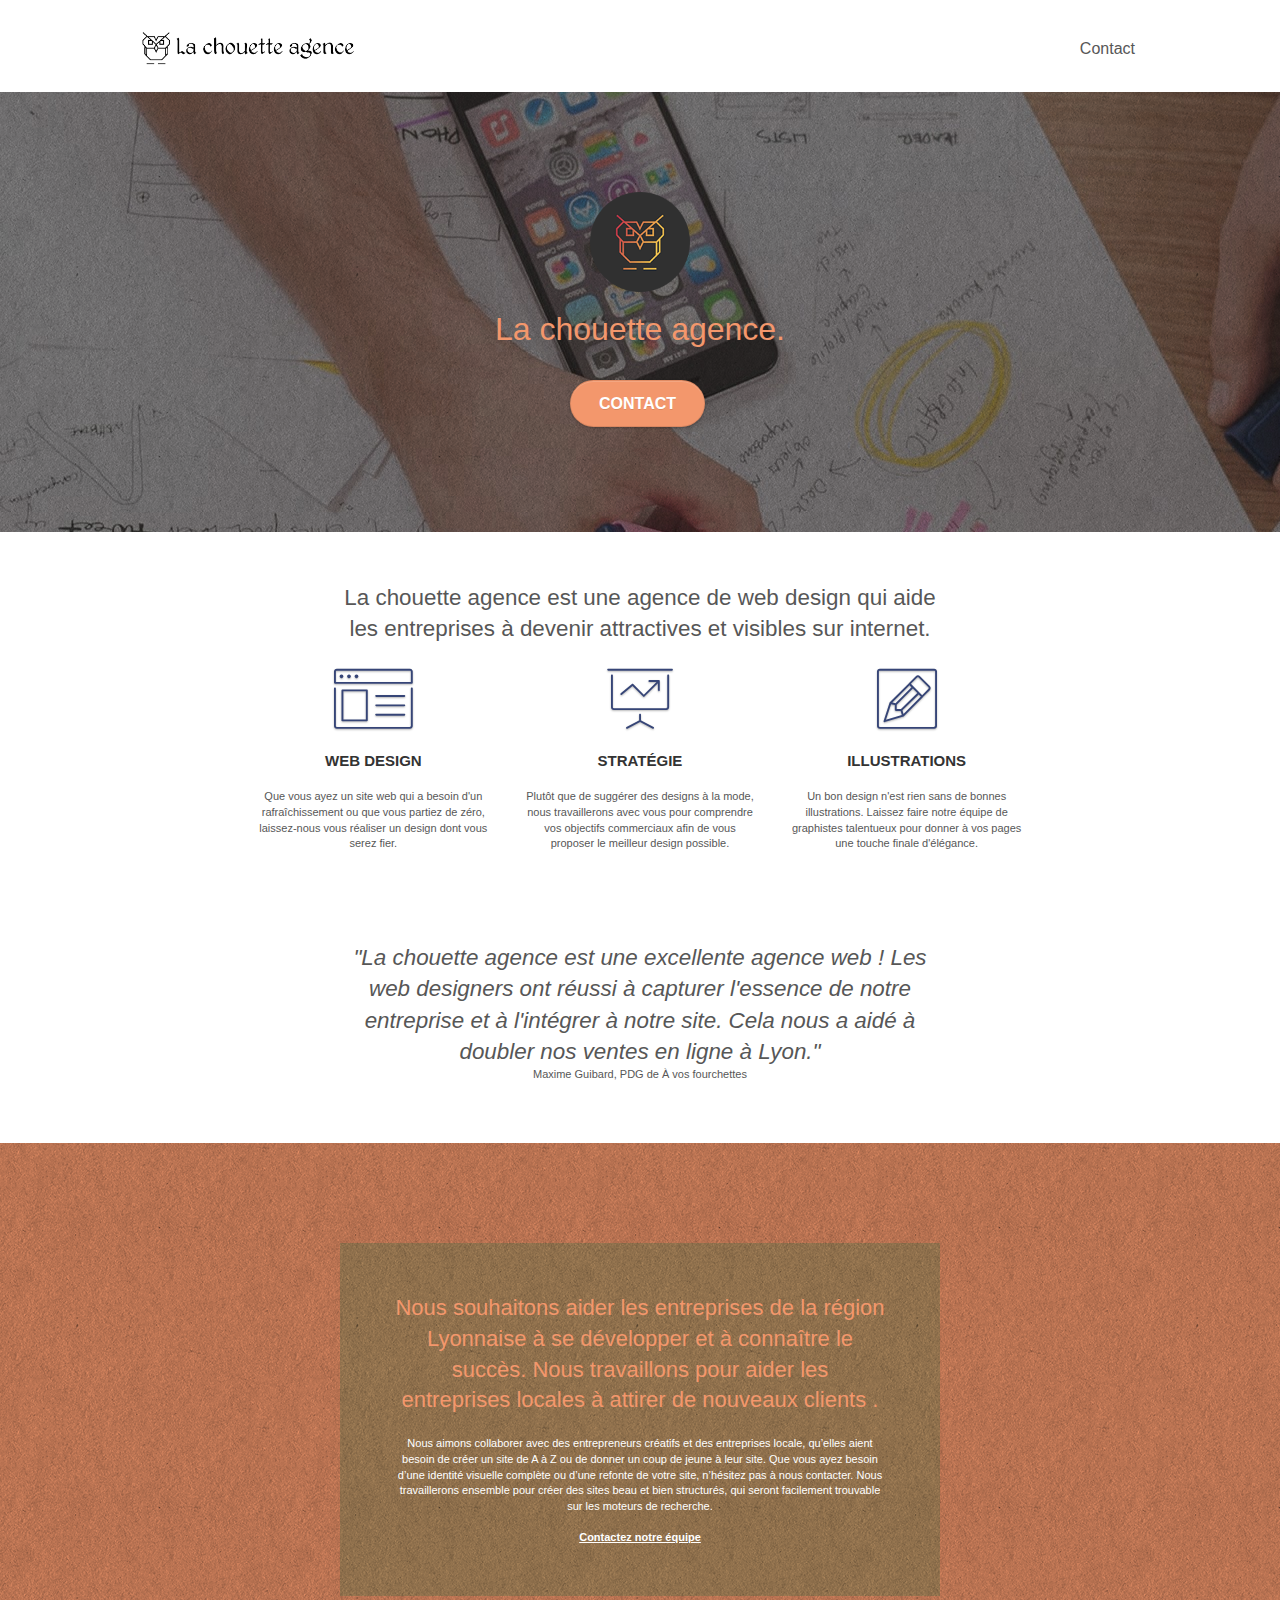
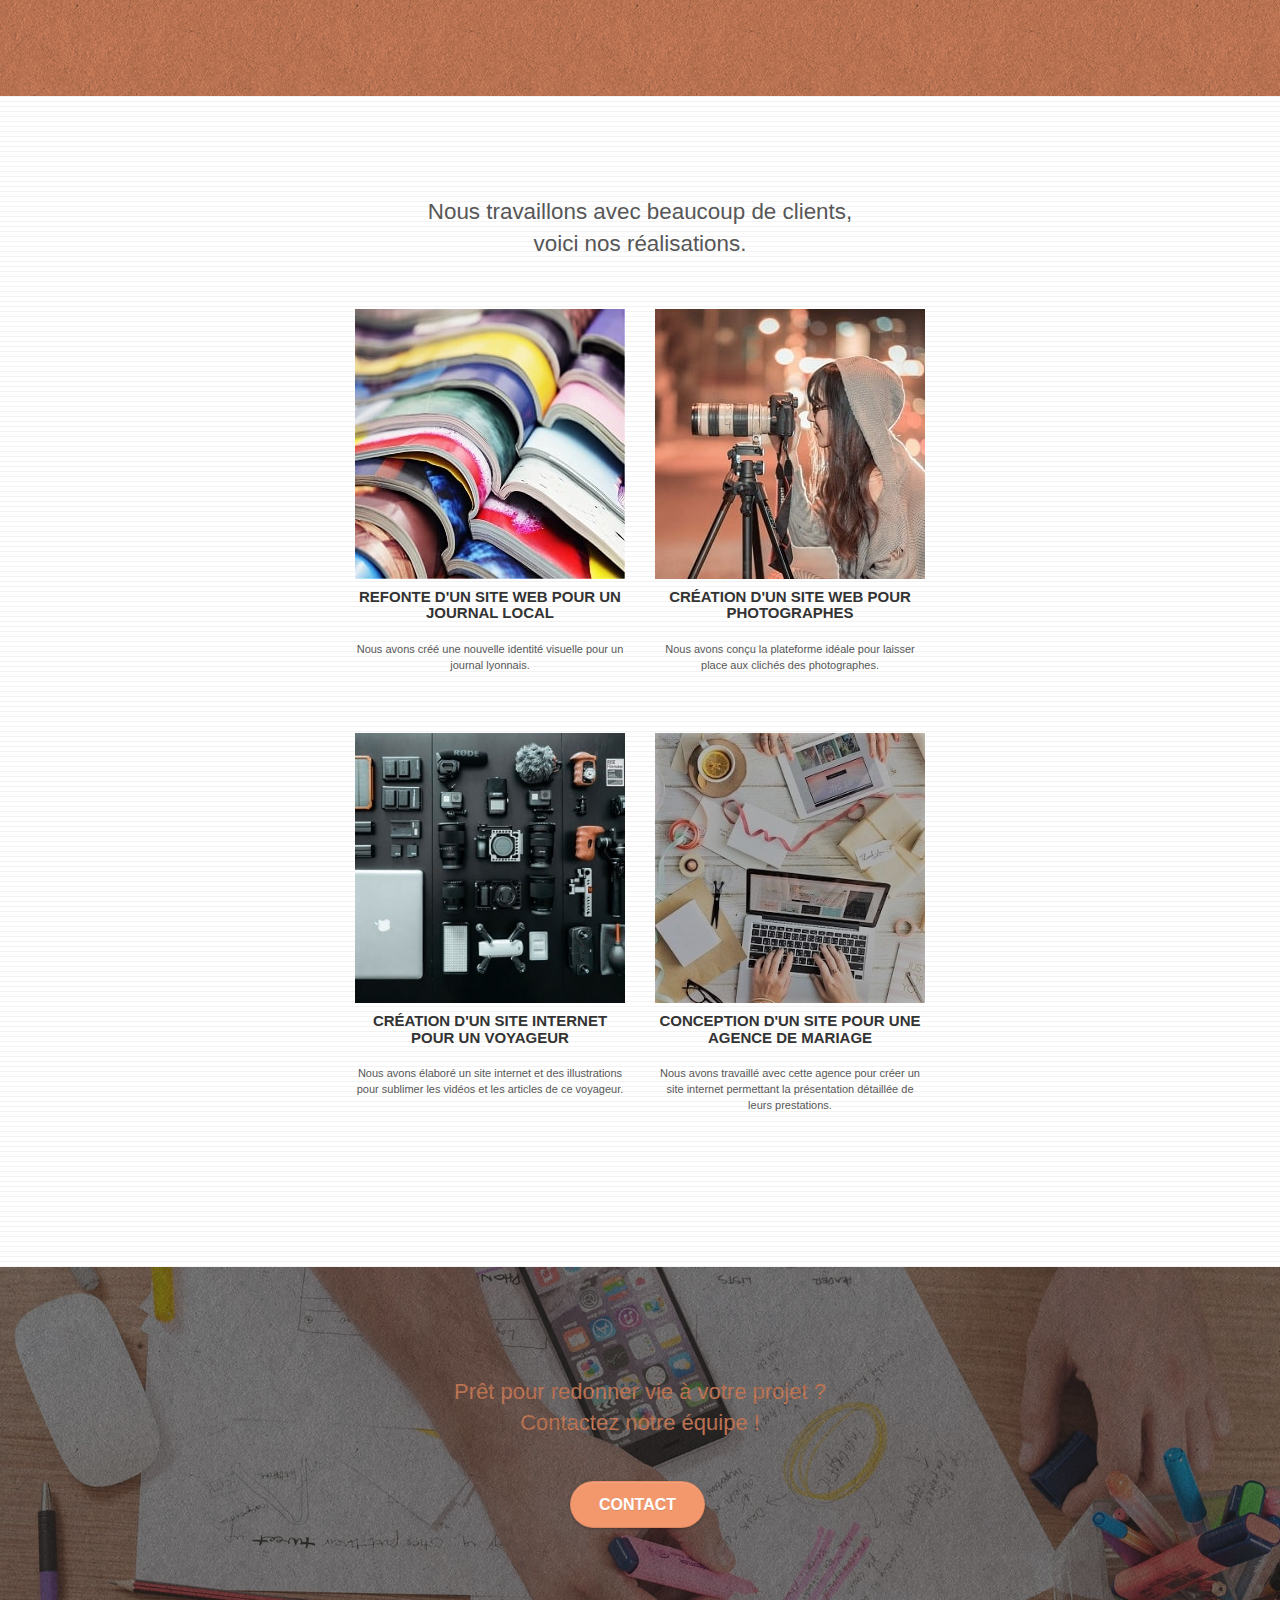
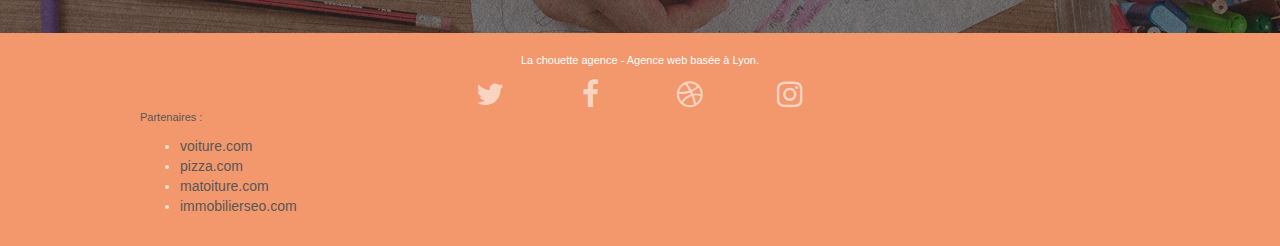
==== commit 6b8a3660: "Corrections accessibilité & W3C." ====
--- a/index.html
+++ b/index.html
@@ -50,9 +50,6 @@
 			</div>
 			<div class="collapse navbar-collapse navbar-1 special-dropdown-nav">
 				<ul class="site-navigation nav navbar-nav">
-					<li>
-						<a href="index.html">Accueil</a>
-					</li>
 					<li>
 						<a href="contact.html">Contact</a>
 					</li>
@@ -87,10 +84,10 @@
         <div class="row voffset-lg med-width-whitespace">
             <div class="row">
                 <div class="col-sm-12 text-center">
-                    <p class="annonce">
+                    <h2 class="annonce">
                         La chouette agence est une agence de web design qui aide
                         les entreprises à devenir attractives et visibles sur internet.
-                    </p>
+                    </h2>
                 </div>
             </div>
             <section class="col-sm-4">
@@ -129,12 +126,12 @@
         </div>
 		<div class="row voffset-lg voffset">
 			<div class="col-xs-12 col-md-8 col-md-offset-2 text-center">
-				<p class="annonce annonce--citation">
+				<h2 class="annonce annonce--citation">
 					"La chouette agence est une excellente agence web ! Les
 					web designers ont réussi à capturer l'essence de notre
 					entreprise et à l'intégrer à notre site. Cela nous a aidé à
 					doubler nos ventes en ligne à Lyon."
-				</p>
+				</h2>
 				<p>Maxime Guibard, PDG de À vos fourchettes</p>
 			</div>
 		</div>
@@ -165,10 +162,10 @@
 	<div class="container bloc-lg">
 		<div class="row">
 			<div class="col-sm-12 text-center">
-				<p class="annonce">
+				<h2 class="annonce">
 					Nous travaillons avec beaucoup de clients,<br />
 					voici nos réalisations.
-				</p>
+				</h2>
 			</div>
 		</div>
 		<div class="row tight-width-whitespace portfolio-row">
@@ -223,7 +220,7 @@
 				Prêt pour redonner vie à votre projet ?<br>Contactez notre équipe !
 			</h2>
 			<div class="col-sm-12 text-center">
-				<a href="page2.html" class="btn btn-atomic-tangerine btn-clean btn-rd btn-lg cta-hero">Contact</a>
+				<a href="contact.html" class="btn btn-atomic-tangerine btn-clean btn-rd btn-lg cta-hero">Contact</a>
 			</div>
 		</section>
 	</div>
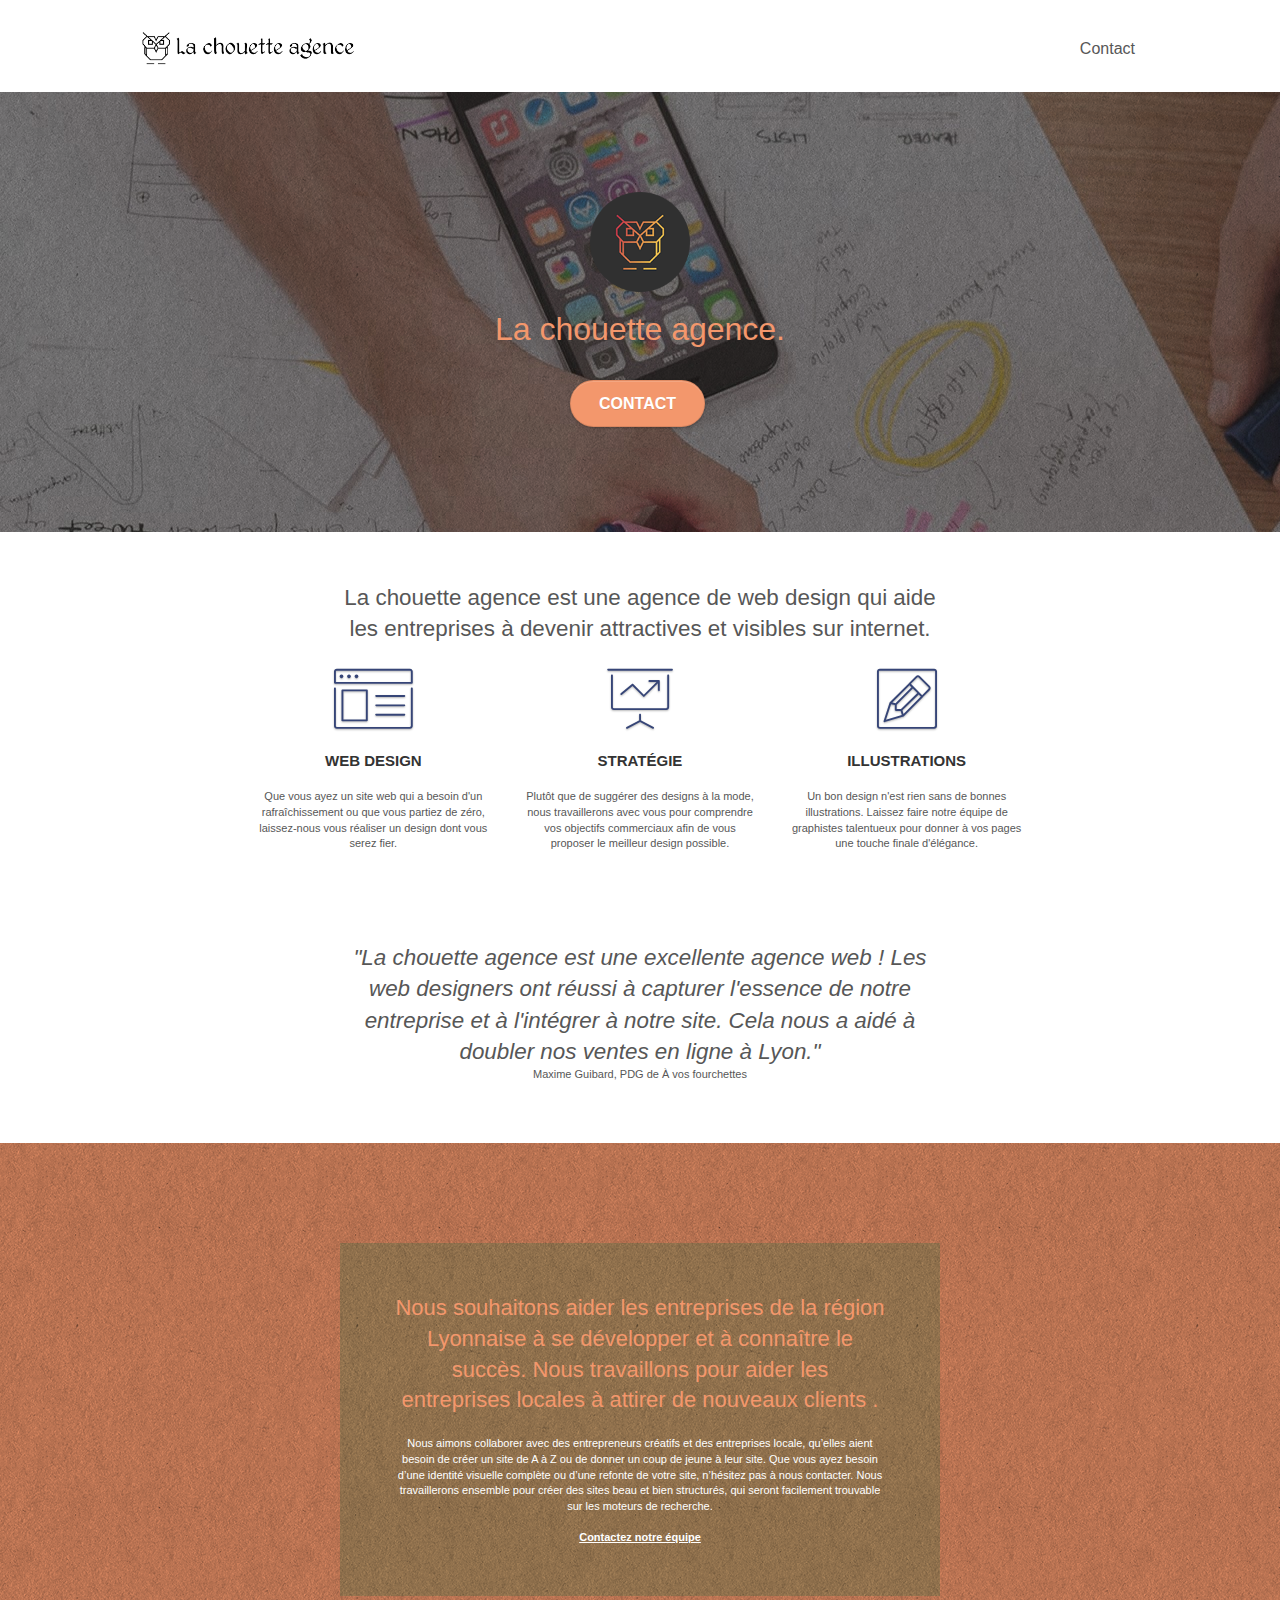
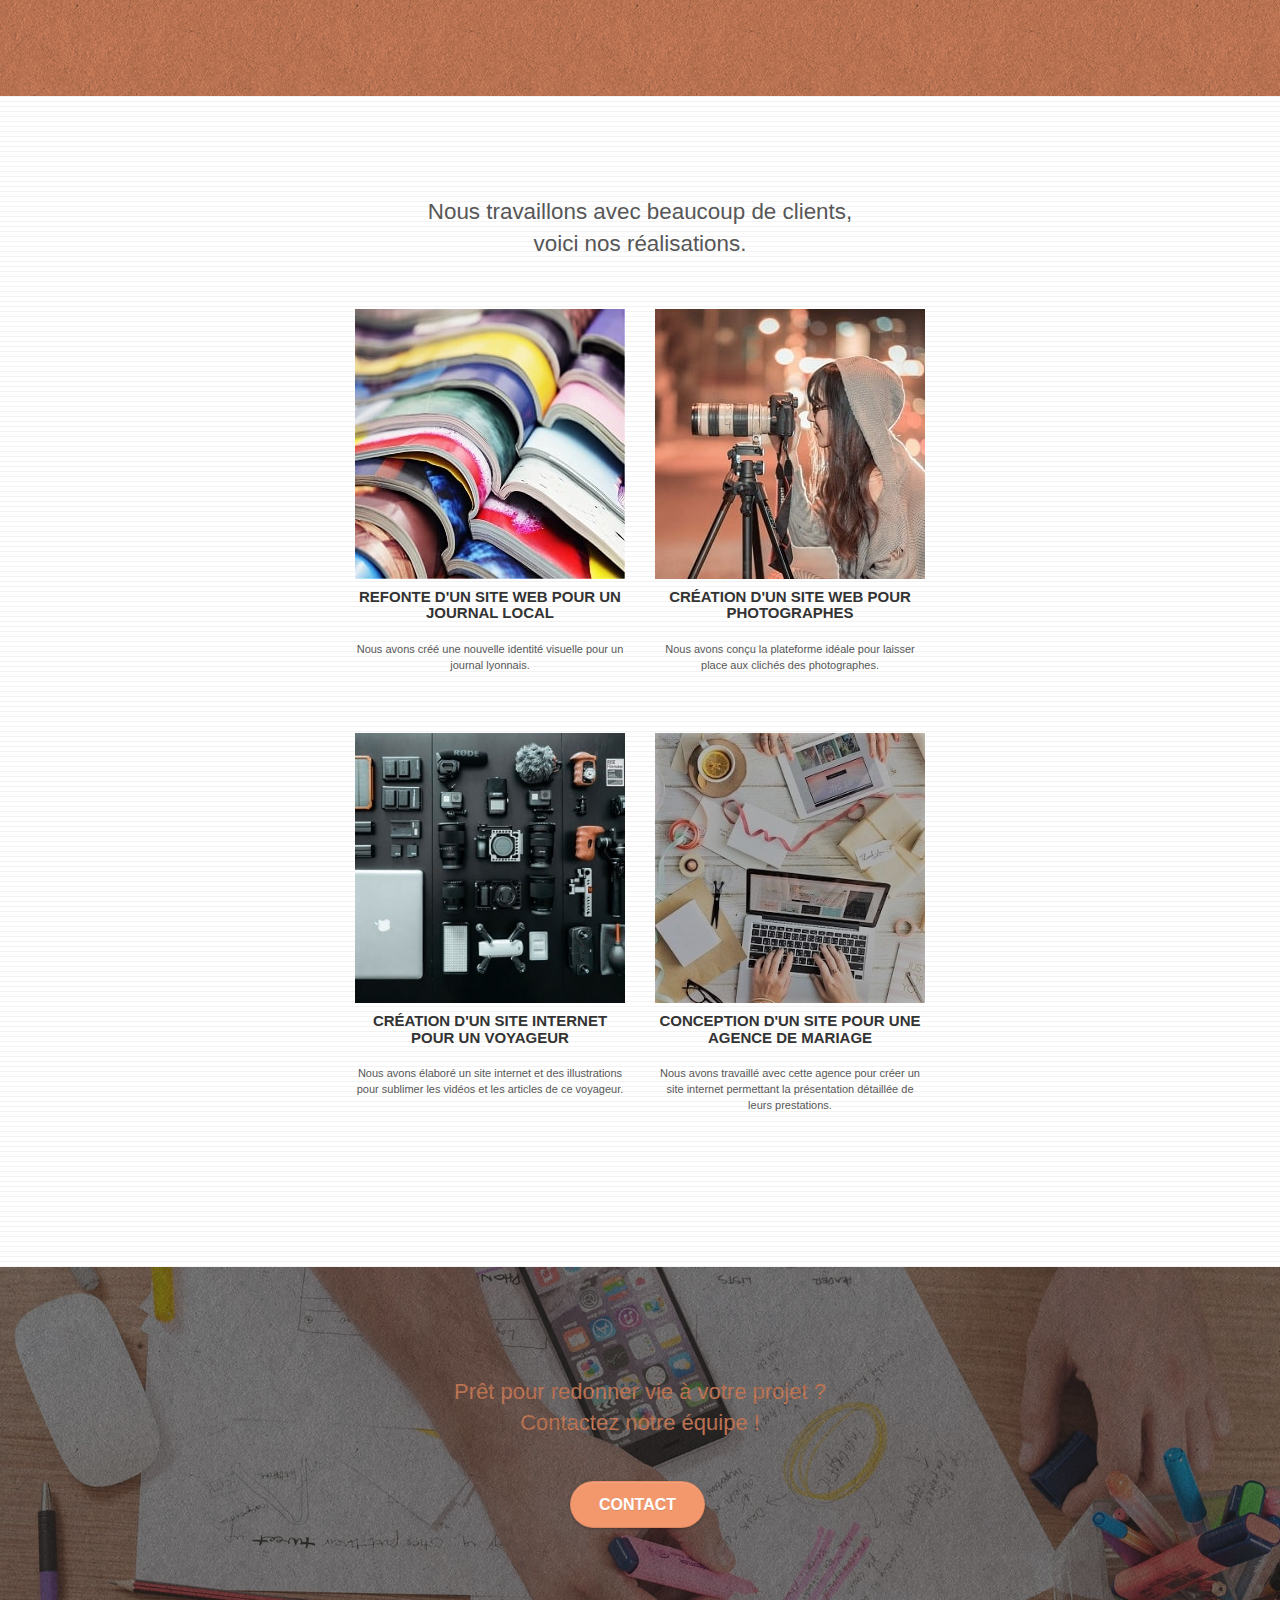
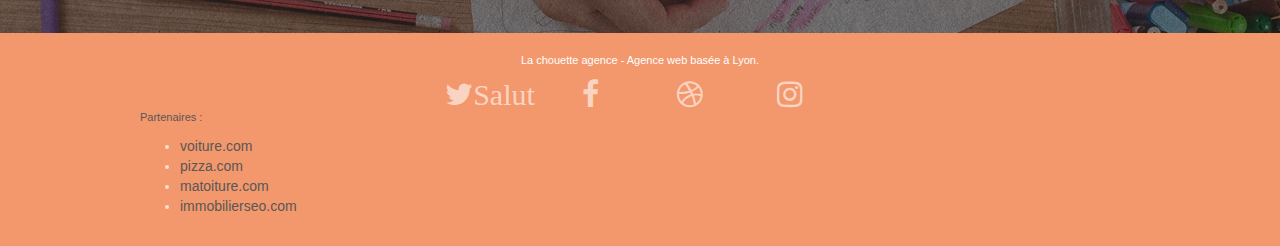
==== commit bcec7246: "trst accessibilité" ====
--- a/index.html
+++ b/index.html
@@ -238,7 +238,7 @@
 				<div class="row row-no-gutters social">
 					<div class="col-sm-3">
 						<div class="text-center">
-							<a class="social" href="https://twitter.com/"><span class="fa fa-twitter icon-md"></span></a>
+							<a class="social" href="https://twitter.com/"><span class="fa fa-twitter icon-md">Salut</span></a>
 						</div>
 					</div>
 					<div class="col-sm-3">
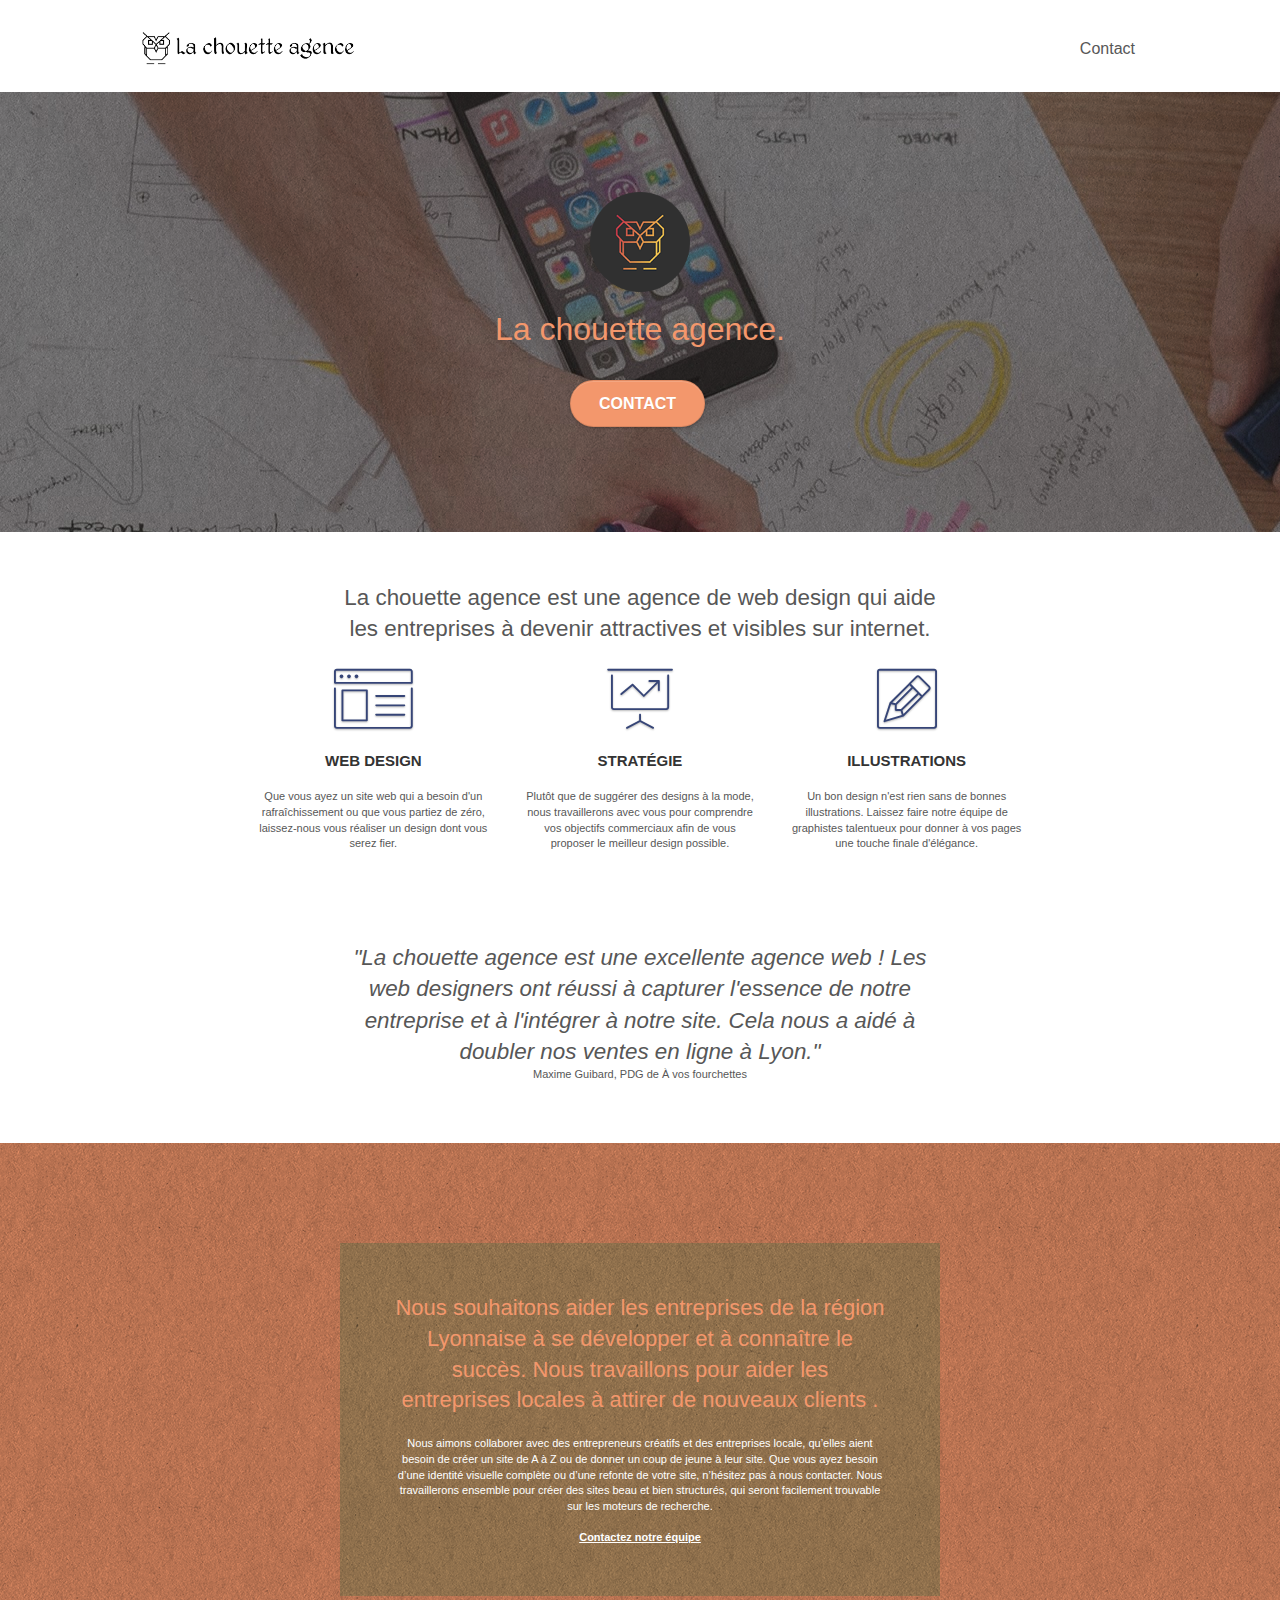
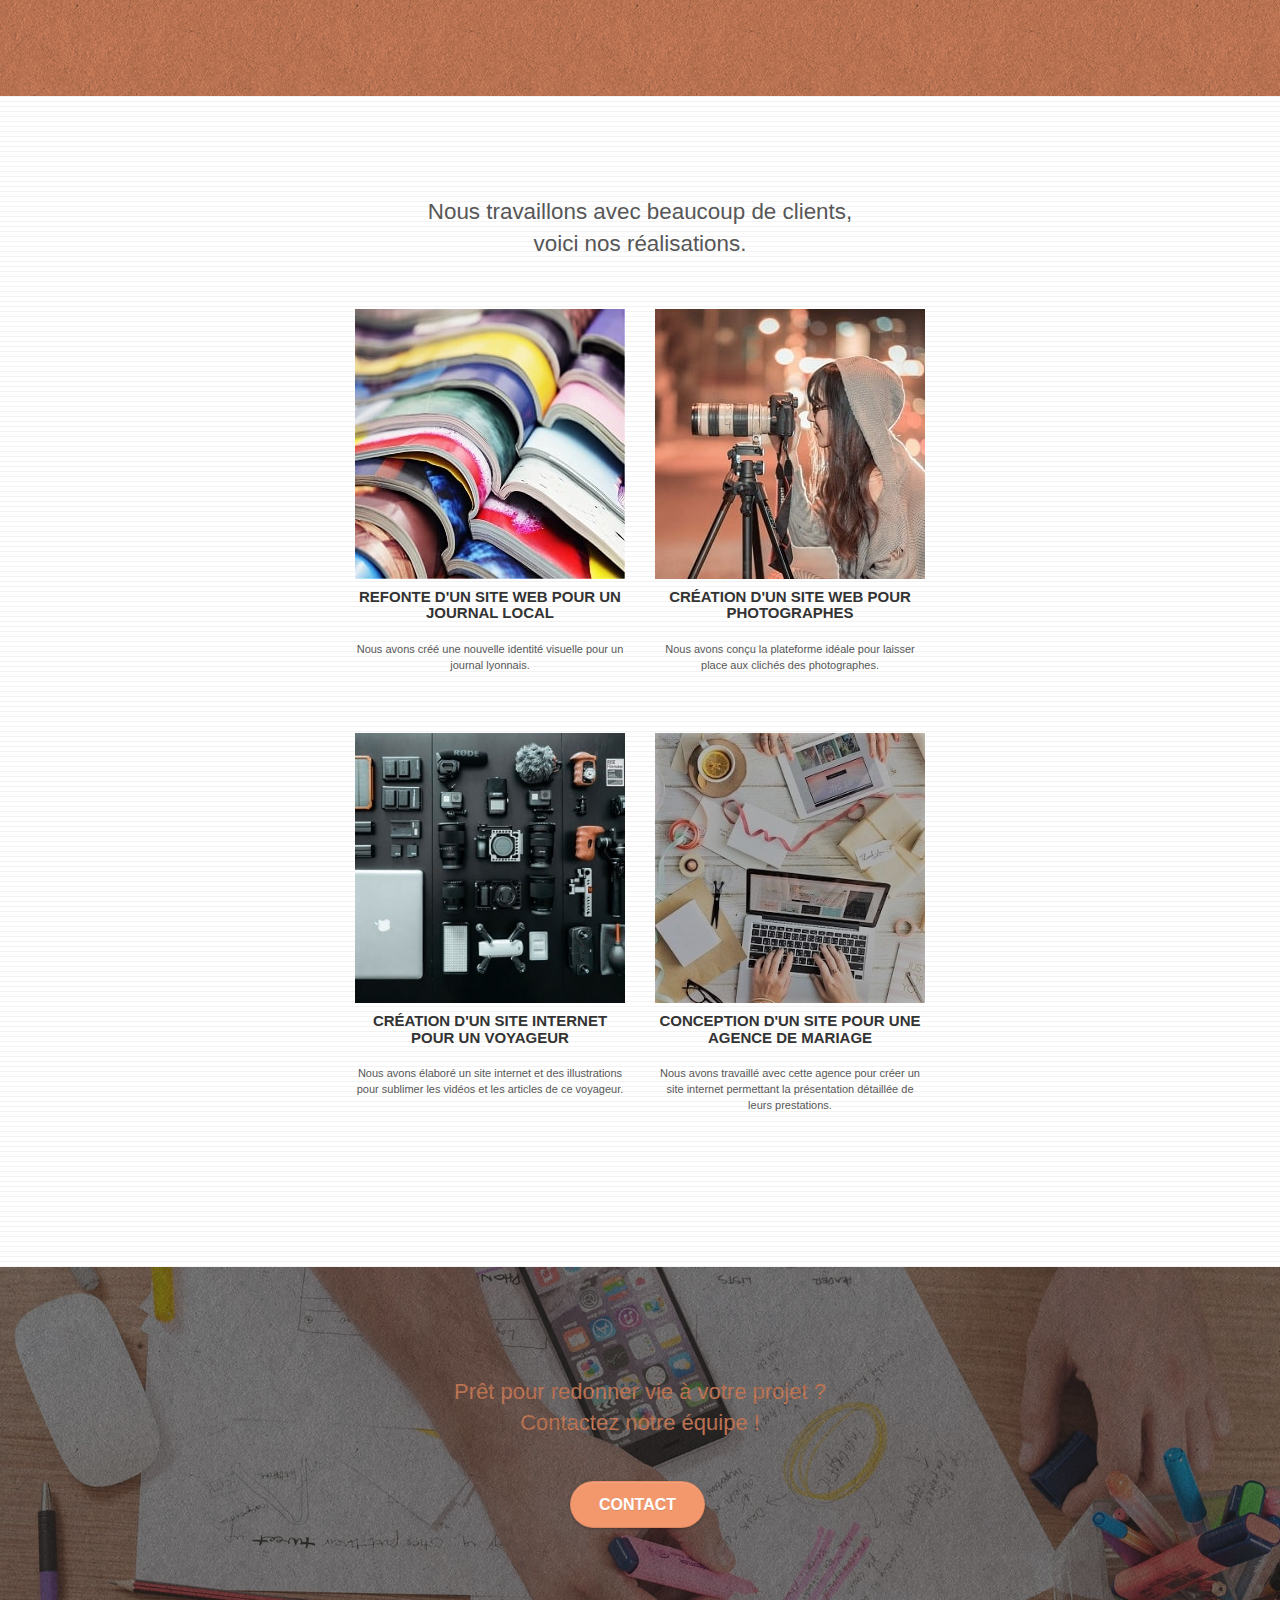
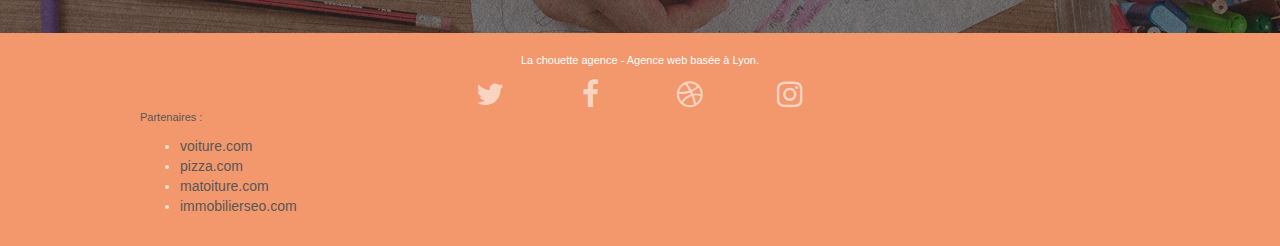
==== commit d5d6b0af: "Corrections des liens" ====
--- a/index.html
+++ b/index.html
@@ -238,22 +238,22 @@
 				<div class="row row-no-gutters social">
 					<div class="col-sm-3">
 						<div class="text-center">
-							<a class="social" href="https://twitter.com/"><span class="fa fa-twitter icon-md">Salut</span></a>
-						</div>
-					</div>
-					<div class="col-sm-3">
-						<div class="text-center">
-							<a class="social" href="https://www.facebook.com/"><span class="fa fa-facebook icon-md"></span></a>
-						</div>
-					</div>
-					<div class="col-sm-3">
-						<div class="text-center">
-							<a class="social" href="https://dribbble.com/"><span class="fa fa-dribbble icon-md"></span></a>
-						</div>
-					</div>
-					<div class="col-sm-3">
-						<div class="text-center">
-							<a class="social" href="https://www.instagram.com/"><span class="fa fa-instagram icon-md"></span></a>
+							<a class="social" href="https://twitter.com/"><span class="fa fa-twitter icon-md"> </span></a>
+						</div>
+					</div>
+					<div class="col-sm-3">
+						<div class="text-center">
+							<a class="social" href="https://www.facebook.com/"><span class="fa fa-facebook icon-md"> </span></a>
+						</div>
+					</div>
+					<div class="col-sm-3">
+						<div class="text-center">
+							<a class="social" href="https://dribbble.com/"><span class="fa fa-dribbble icon-md"> </span></a>
+						</div>
+					</div>
+					<div class="col-sm-3">
+						<div class="text-center">
+							<a class="social" href="https://www.instagram.com/"><span class="fa fa-instagram icon-md"> </span></a>
 						</div>
 					</div>
 				</div>
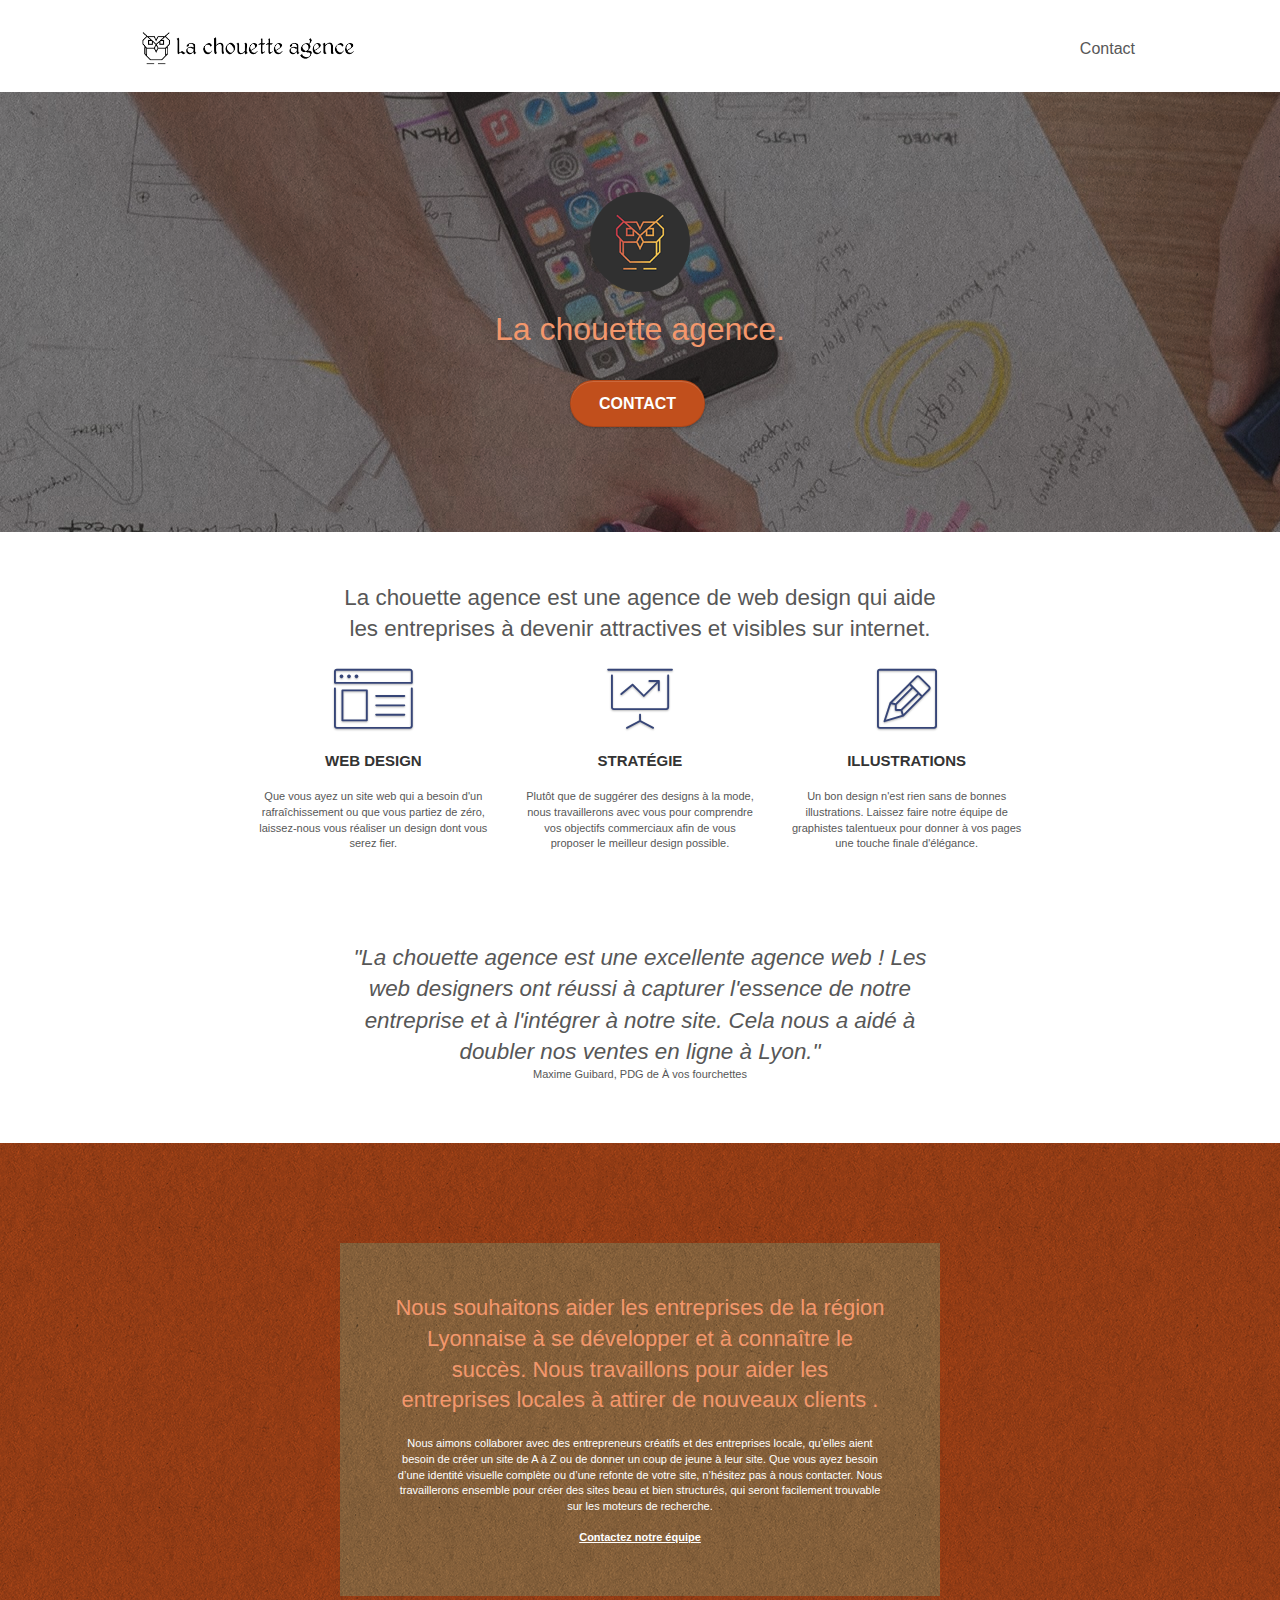
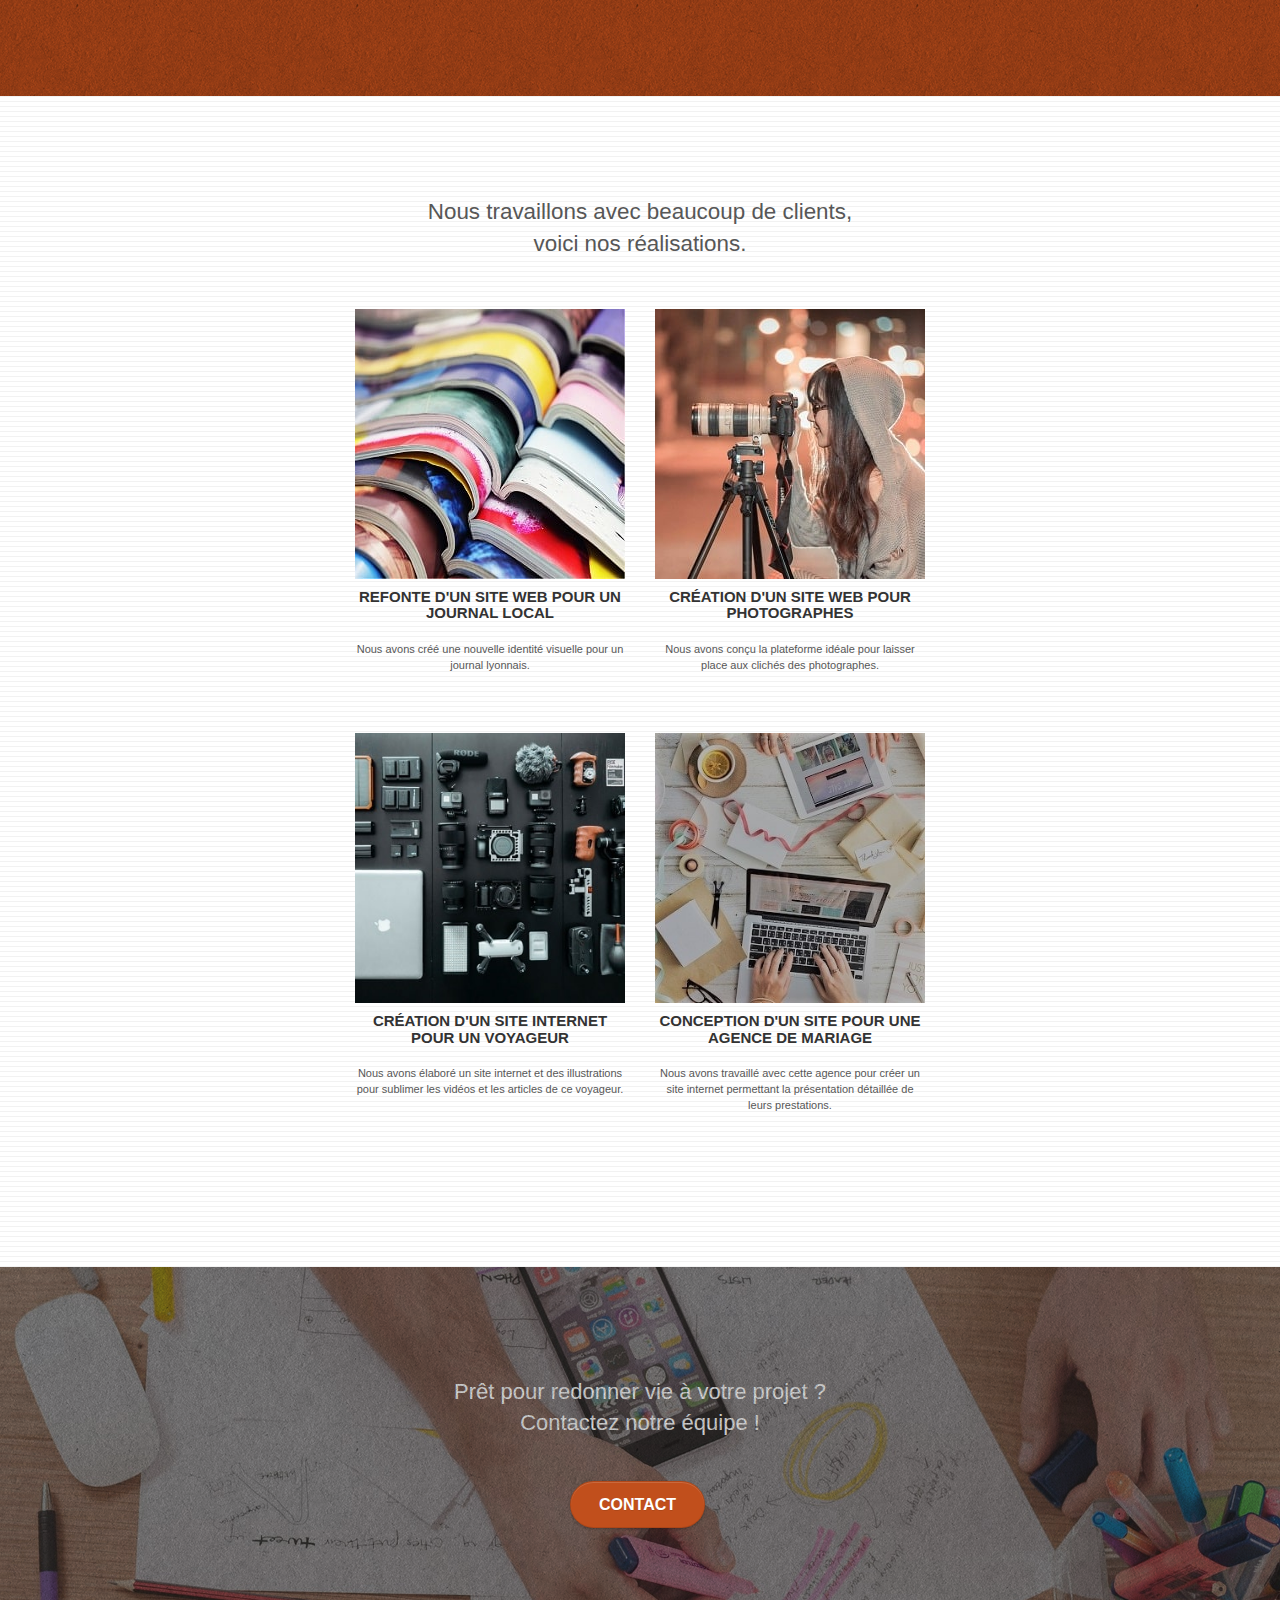
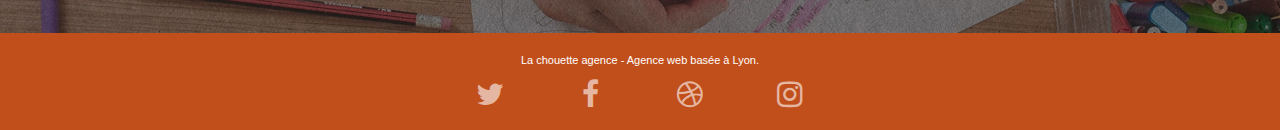
==== commit 7ad77b9b: "Modifications d'accessibilités" ====
--- a/index.html
+++ b/index.html
@@ -216,7 +216,7 @@
 <div class="bloc bgc-dark-slate-blue bg-banniere d-bloc bloc-bg-texture texture-paper" id="bloc-5-cta">
 	<div class="container bloc-lg">
 		<section class="row">
-			<h2 class="mg-md text-center tc-white">
+			<h2 class="mg-md text-center tc-white--true">
 				Prêt pour redonner vie à votre projet ?<br>Contactez notre équipe !
 			</h2>
 			<div class="col-sm-12 text-center">
@@ -238,34 +238,23 @@
 				<div class="row row-no-gutters social">
 					<div class="col-sm-3">
 						<div class="text-center">
-							<a class="social" href="https://twitter.com/"><span class="fa fa-twitter icon-md"> </span></a>
-						</div>
-					</div>
-					<div class="col-sm-3">
-						<div class="text-center">
-							<a class="social" href="https://www.facebook.com/"><span class="fa fa-facebook icon-md"> </span></a>
-						</div>
-					</div>
-					<div class="col-sm-3">
-						<div class="text-center">
-							<a class="social" href="https://dribbble.com/"><span class="fa fa-dribbble icon-md"> </span></a>
-						</div>
-					</div>
-					<div class="col-sm-3">
-						<div class="text-center">
-							<a class="social" href="https://www.instagram.com/"><span class="fa fa-instagram icon-md"> </span></a>
-						</div>
-					</div>
-				</div>
-				<div class="row">
-					<div class="col-sm-4">
-						<p>Partenaires :</p>
-						<ul>
-							<li><a href="voiture.com">voiture.com</a></li>
-							<li><a href="pizza.com">pizza.com</a></li>
-							<li><a href="matoiture.com">matoiture.com</a></li>
-							<li><a href="immobilierseo.com">immobilierseo.com</a></li>
-						</ul>		
+							<a class="social" href="https://twitter.com/ aria-label="twitter"><i class="fa fa-twitter icon-md"></i></a>
+						</div>
+					</div>
+					<div class="col-sm-3">
+						<div class="text-center">
+							<a class="social" href="https://www.facebook.com/" aria-label="facebook"><i class="fa fa-facebook icon-md"> </i></a>
+						</div>
+					</div>
+					<div class="col-sm-3">
+						<div class="text-center">
+							<a class="social" href="https://dribbble.com/" aria-label="social"><i class="fa fa-dribbble icon-md"> </i></a>
+						</div>
+					</div>
+					<div class="col-sm-3">
+						<div class="text-center">
+							<a class="social" href="https://www.instagram.com/" aria-label="instagram"><i class="fa fa-instagram icon-md"> </i></a>
+						</div>
 					</div>
 				</div>
 			</div>
--- a/style.css
+++ b/style.css
@@ -1 +1 @@
-body{margin:0;padding:0;background:#fff;overflow-x:hidden;-webkit-font-smoothing:antialiased;-moz-osx-font-smoothing:grayscale}a,button{transition:all .3s ease-in-out;outline:0!important}a:hover{text-decoration:none;cursor:pointer}#page-loading-blocs-notifaction{position:fixed;top:0;bottom:0;width:100%;z-index:100000;background:#fff url(img/pageload-spinner.gif) no-repeat center center}.bloc{width:100%;clear:both;background:50% 50% no-repeat;padding:0 50px;-webkit-background-size:cover;-moz-background-size:cover;-o-background-size:cover;background-size:cover;position:relative}.bloc .container{padding-left:0;padding-right:0}.bloc-lg{padding:100px 50px}.bloc-md{padding:50px}.bloc-sm{padding:20px 50px}.bg-b-edge,.bg-bl-edge,.bg-br-edge,.bg-center,.bg-l-edge,.bg-r-edge,.bg-repeat,.bg-t-edge,.bg-tl-edge,.bg-tr-edge{-webkit-background-size:auto!important;-moz-background-size:auto!important;-o-background-size:auto!important;background-size:auto!important}.bg-repeat{background:repeat}.bg-t-edge{background:top no-repeat}.bloc-bg-texture::before{content:"";background-size:2px 2px;position:absolute;top:0;bottom:0;left:0;right:0}.texture-paper::before{background:url(img/texture-paper.png);background-size:280px 280px}.b-parallax{background-attachment:fixed}.d-bloc{color:rgba(255,255,255,.7)}.d-bloc button:hover{color:rgba(255,255,255,.9)}.d-bloc .icon-round,.d-bloc .icon-rounded,.d-bloc .icon-semi-rounded-a,.d-bloc .icon-semi-rounded-b,.d-bloc .icon-square{border-color:rgba(255,255,255,.9)}.d-bloc .divider-h span{border-color:rgba(255,255,255,.2)}.d-bloc .a-btn,.d-bloc .navbar a,.d-bloc .navbar-brand,.d-bloc a .icon-lg,.d-bloc a .icon-md,.d-bloc a .icon-sm,.d-bloc a .icon-xl,.d-bloc h1 a,.d-bloc h2 a,.d-bloc h3 a,.d-bloc h4 a,.d-bloc h5 a,.d-bloc h6 a,.d-bloc p a{color:rgba(255,255,255,.6)}.d-bloc .a-btn:hover,.d-bloc .navbar a:hover,.d-bloc .navbar-brand:hover,.d-bloc a:hover .icon-lg,.d-bloc a:hover .icon-md,.d-bloc a:hover .icon-sm,.d-bloc a:hover .icon-xl,.d-bloc h1 a:hover,.d-bloc h2 a:hover,.d-bloc h3 a:hover,.d-bloc h4 a:hover,.d-bloc h5 a:hover,.d-bloc h6 a:hover,.d-bloc p a:hover{color:#fff}.d-bloc .navbar-toggle .icon-bar{background:#fff}.d-bloc .btn-wire,.d-bloc .btn-wire:hover{color:#fff;border-color:#fff}.d-bloc .panel{color:rgba(0,0,0,.5)}.d-bloc .panel button:hover{color:rgba(0,0,0,.7)}.d-bloc .panel icon{border-color:rgba(0,0,0,.7)}.d-bloc .panel .divider-h span{border-color:rgba(0,0,0,.1)}.d-bloc .panel .a-btn{color:rgba(0,0,0,.6)}.d-bloc .panel .a-btn:hover{color:#000}.d-bloc .panel .btn-wire,.d-bloc .panel .btn-wire:hover{color:rgba(0,0,0,.7);border-color:rgba(0,0,0,.3)}.d-bloc .panel,.l-bloc{color:rgba(0,0,0,.5)}.d-bloc .panel button:hover,.l-bloc button:hover{color:rgba(0,0,0,.7)}.l-bloc .icon-round,.l-bloc .icon-rounded,.l-bloc .icon-semi-rounded-a,.l-bloc .icon-semi-rounded-b,.l-bloc .icon-square{border-color:rgba(0,0,0,.7)}.d-bloc .panel .divider-h span,.l-bloc .divider-h span{border-color:rgba(0,0,0,.1)}.d-bloc .panel .a-btn,.l-bloc .a-btn,.l-bloc .navbar a,.l-bloc .navbar-brand,.l-bloc a .icon-lg,.l-bloc a .icon-md,.l-bloc a .icon-sm,.l-bloc a .icon-xl,.l-bloc h1 a,.l-bloc h2 a,.l-bloc h3 a,.l-bloc h4 a,.l-bloc h5 a,.l-bloc h6 a,.l-bloc p a{color:rgba(0,0,0,.6)}.d-bloc .panel .a-btn:hover,.l-bloc .a-btn:hover,.l-bloc .navbar a:hover,.l-bloc .navbar-brand:hover,.l-bloc a:hover .icon-lg,.l-bloc a:hover .icon-md,.l-bloc a:hover .icon-sm,.l-bloc a:hover .icon-xl,.l-bloc h1 a:hover,.l-bloc h2 a:hover,.l-bloc h3 a:hover,.l-bloc h4 a:hover,.l-bloc h5 a:hover,.l-bloc h6 a:hover,.l-bloc p a:hover{color:#000}.l-bloc .navbar-toggle .icon-bar{color:rgba(0,0,0,.6)}.d-bloc .panel .btn-wire,.d-bloc .panel .btn-wire:hover,.l-bloc .btn-wire,.l-bloc .btn-wire:hover{color:rgba(0,0,0,.7);border-color:rgba(0,0,0,.3)}.voffset{margin-top:30px}.voffset-lg{margin-top:80px}.row-no-gutters{margin-right:0;margin-left:0}.row.row-no-gutters>[class*=" col-"],.row.row-no-gutters>[class^=col-]{padding-right:0;padding-left:0}#bloc-1-hero h1{font-size:32px}.navbar{margin-bottom:0;z-index:1}.navbar-brand{height:auto;padding:3px 15px;font-size:25px;font-weight:400;font-weight:600;line-height:44px}.navbar-brand img{max-height:200px;margin:0 5px 0 0;display:inline}.navbar-brand img[src$=svg]{min-width:100px}.nav-center .navbar-brand img{margin:0}.navbar .nav{padding-top:2px;margin-right:-16px;float:right;z-index:1}.nav>li{float:left;margin-top:4px;font-size:16px}.navbar-nav .open .dropdown-menu>li>a{text-align:inherit}.nav>li a:focus,.nav>li a:hover{background:0 0}.navbar-toggle{margin:10px 10px 0 0;border:0}.navbar-toggle:hover{background:0 0!important}.navbar-toggle .icon-bar{background-color:rgba(0,0,0,.5);width:26px}.nav-invert .navbar .nav{float:left}.nav-invert .navbar-brand,.nav-invert .navbar-header{float:right;position:relative;z-index:2}@media (min-width:768px){.site-navigation{position:absolute;top:50%;right:20px;transform:translate(0,-50%);-webkit-transform:translateY(-50%)}.nav>li .dropdown-menu a,.nav>li .dropdown-menu a:hover{color:#484848}.nav-invert .site-navigation{left:0;right:0}.nav-center{text-align:center}.nav-center .navbar-header{width:100%}.nav-center .nav>li,.nav-center .navbar-brand,.nav-center .navbar-header{float:none;display:inline-block}.nav-center .site-navigation{position:relative;width:100%;right:0;margin-right:0;margin-top:20px}.nav-center.mini-nav .navbar-toggle{float:none;margin:10px auto 0}}.nav>li>.dropdown a{background:0 0!important;display:block;padding:14px 15px}nav .caret{margin:0 5px}.dropdown-menu .dropdown-menu{top:-8px;left:100%}.dropdown-menu .dropmenu-flow-right{top:100%;left:0;margin-left:-1px;border-top-left-radius:0;border-top-right-radius:0}.dropdown-menu .dropdown span{border:4px solid #000;border-top-color:transparent;border-right-color:transparent;border-bottom-color:transparent;margin:6px -5px 0 0!important;float:right}.mg-md{margin-top:10px;margin-bottom:20px}.mg-lg{margin-top:10px;margin-bottom:40px}.btn{margin:0 5px 5px 0}.btn.pull-right{margin:0 0 5px 5px}.btn-d,.btn-d:focus,.btn-d:hover{color:#fff;background:rgba(0,0,0,.3)}button{outline:0!important}.btn-rd{border-radius:40px}.btn-clean{border:1px solid rgba(0,0,0,.08);border-bottom-color:rgba(0,0,0,.1);text-shadow:0 1px 0 rgba(0,0,1,.1);box-shadow:0 1px 3px rgba(0,0,1,.25),inset 0 1px 0 0 rgba(255,255,255,.15)}.icon-md{font-size:30px!important}.icon-lg{font-size:60px!important}.sm-shadow{text-shadow:0 1px 2px rgba(0,0,0,.3)}.panel-sq,.panel-sq .panel-footer,.panel-sq .panel-heading{border-radius:0}.panel-rd{border-radius:30px}.panel-rd .panel-heading{border-radius:29px 29px 0 0}.panel-rd .panel-footer{border-radius:0 0 29px 29px}.form-control{border-color:rgba(0,0,0,.1);box-shadow:none}.scrollToTop{width:40px;height:40px;position:fixed;bottom:20px;right:20px;opacity:0;z-index:500;transition:all .3s ease-in-out}.scrollToTop span{margin-top:6px}.showScrollTop{font-size:14px;opacity:1}a[data-lightbox]{position:relative;display:block;text-align:center}a[data-lightbox]:hover::before{content:"+";font-family:HelveticaNeue-Light,"Helvetica Neue Light","Helvetica Neue",Helvetica,Arial;font-size:32px;width:50px;height:50px;margin-left:-25px;border-radius:50%;background:rgba(0,0,0,.6);color:#fff;font-weight:100;z-index:1;position:absolute;top:50%;transform:translateY(-50%);-webkit-transform:translateY(-50%)}a[data-lightbox]:hover img{opacity:.6;-webkit-animation-fill-mode:none;animation-fill-mode:none}#lightbox-modal{display:flex;align-items:center}#lightbox-modal .modal-dialog{width:90%;max-width:900px;margin:0 auto 0}#lightbox-modal .modal-dialog img{max-height:90vh;margin:0 auto}.lightbox-caption{padding:20px;color:#fff;background:rgba(0,0,0,.5);position:absolute;left:15px;right:15px;bottom:5px}.close-lightbox{color:#fff;font-size:30px;position:absolute;top:20px;right:20px;z-index:20;background:rgba(0,0,0,.5);border:none;line-height:30px;padding:0 9px 5px;opacity:.3}.close-lightbox:hover,.next-lightbox:hover,.prev-lightbox:hover{opacity:1;color:#fff}.next-lightbox,.prev-lightbox{font-size:20px;color:rgba(255,255,255,.9);background:rgba(0,0,0,.5);transition:all .2s ease-in-out;position:absolute;top:45%;z-index:1;opacity:.4}.next-lightbox{padding:6px 8px 1px 13px;right:25px}.prev-lightbox{padding:6px 13px 1px 10px;left:25px}.snapshot-lb .modal-body{padding-bottom:45px}.snapshot-lb .lightbox-caption{padding:0;color:rgba(0,0,0,.5);background:0 0}.btn,a,h1,h2,h3,h4,h5,h6,label,p{font-family:helvetica;font-weight:400;color:#575757!important}.container{max-width:1000px}.hero-bloc-text{font-size:38px}.hero-bloc-text-sub{font-size:36px}.statement-bloc-text{line-height:26px;font-style:italic;font-size:20px;text-align:center;font-weight:lighter;max-width:520px;margin:auto auto auto auto}p{font-size:11px}.tight-width-whitespace{max-width:600px;margin:auto auto auto auto}.h1{font-size:20px;font-family:"Open Sans"}.cta-hero{margin-top:22px;color:#fff!important;text-transform:uppercase;padding:12px 28px 12px 28px;font-size:16px;font-weight:700}.social{max-width:400px;margin:auto auto auto auto}h2{font-size:22px;line-height:1.4em}h3{font-size:15px;text-transform:uppercase;font-weight:700;color:#333!important}.med-width-whitespace{max-width:800px;margin:auto auto auto auto;box-shadow:0 0 0 #000}h1{color:#333!important}h4{color:#333!important}.icons{margin-bottom:14px;margin-top:24px}.white{color:#fff!important}.portfolio-thumb{margin-bottom:24px}.portfolio-row{margin-bottom:44px;margin-top:50px}.avatar{box-shadow:0 4px 9px rgba(0,0,0,.3)}.black-background{background-color:rgba(165,147,99,.7);padding:40px 40px 40px 40px}.bold-link{font-weight:900;text-decoration:underline!important}.bgc-white{background-color:#fff}.bgc-dark-slate-blue{background-color:#364577}.bgc-atomic-tangerine{background-color:#f3976c}.tc-white{color:#f3976c!important}.btn-atomic-tangerine{background:#f3976c;color:#fff!important}.btn-atomic-tangerine:hover{background:#c27956!important;color:#fff!important}.ltc-white{color:#fff!important}.ltc-white:hover{color:#ccc!important}.ltc-atomic-tangerine{color:#f3976c!important}.ltc-atomic-tangerine:hover{color:#c27956!important}.icon-dark-slate-blue{color:#364577!important;border-color:#364577!important}.bg-dots-bg{background-image:url(img/dots-bg.png)}.bg-lines-h2-bg{background-image:url(img/lines-h2-bg.png)}.bg-banniere{background-image:url(img/la-chouette-agence-banniere.jpg)}.bg-presentation{background-image:url(img/image-de-presentation.jpg)}.annonce{font-size:1.6em;max-width:600px;margin:auto}.annonce--citation{font-style:italic}.center-me{margin:auto}@media (max-width:1024px){.bloc{padding-left:20px;padding-right:20px}.bloc-tile-2.full-width-bloc .container,.bloc-tile-3.full-width-bloc .container,.bloc-tile-4.full-width-bloc .container,.bloc.full-width-bloc{padding-left:0;padding-right:0}}@media (max-width:992px) and (min-width:768px){.navbar .nav{max-width:80%}.nav-center.navbar .nav{max-width:100%}}@media only screen and (min-device-width:768px) and (max-device-width:1024px) and (orientation:landscape){.b-parallax{background-attachment:scroll}}@media only screen and (min-device-width:1024px) and (max-device-width:1366px) and (-webkit-min-device-pixel-ratio:1.5){.b-parallax{background-attachment:scroll}}@media (max-width:991px){.container{width:100%}.b-parallax{background-attachment:scroll}#hero-bloc,.page-container{overflow-x:hidden;position:relative}.bloc{padding-left:constant(safe-area-inset-left);padding-right:constant(safe-area-inset-right)}.bloc-group,.bloc-group .bloc{display:block;width:100%}.bloc-fill-screen .fill-bloc-bottom-edge,.bloc-fill-screen .fill-bloc-top-edge{padding:0 20px;padding-left:constant(safe-area-inset-left);padding-right:constant(safe-area-inset-right)}}@media (max-width:767px){.page-container{overflow-x:hidden;position:relative}#disqus_thread,h1,h2,h3,h4,h5,h6,p{padding-left:10px!important;padding-right:10px!important}.b-parallax{background-attachment:scroll}.navbar .nav{padding-top:0;border-top:1px solid rgba(0,0,0,.2);float:none!important}.navbar.row{margin-left:0;margin-right:0}.site-navigation{position:inherit;transform:none;-webkit-transform:none;-ms-transform:none}.nav>li{margin-top:0;border-bottom:1px solid rgba(0,0,0,.1);background:rgba(0,0,0,.05);text-align:left;padding-left:15px;width:100%}.nav>li:hover{background:rgba(0,0,0,.08)}.dropdown .dropdown a .caret{float:none;margin:5px 0 0 10px!important;border:4px solid #000;border-bottom-color:transparent;border-right-color:transparent;border-left-color:transparent}#hero-bloc .navbar .nav{background:rgba(0,0,0,.8)}#hero-bloc .navbar .nav a{color:rgba(255,255,255,.6)}.hero{padding:50px 0}.hero-nav{left:-1px;right:-1px}.navbar-collapse{padding:0;overflow-x:hidden;-webkit-box-shadow:none;box-shadow:none}.navbar-brand img{max-height:40px;width:auto}.nav-invert .navbar-header{float:none;width:100%}.nav-invert .navbar-toggle{float:left;margin-left:10px}.bloc{padding-left:0;padding-right:0}.bloc-lg,.bloc-xl,.bloc-xxl{padding:40px 0}.bloc-md,.bloc-sm{padding-left:0;padding-right:0}.bloc-fill-screen .fill-bloc-bottom-edge,.bloc-fill-screen .fill-bloc-top-edge,.bloc-tile-2 .container,.bloc-tile-3 .container,.bloc-tile-4 .container{padding-left:0;padding-right:0}.a-block{padding:0 10px}.btn-dwn{display:none}.voffset{margin-top:5px}.voffset-md{margin-top:20px}.voffset-lg{margin-top:30px}form{padding:5px}.close-lightbox{display:inline-block}.blocsapp-device-iphone5{background-size:216px 425px;padding-top:60px;width:216px;height:425px}.blocsapp-device-iphone5 img{width:180px;height:320px}}@media (max-width:400px){.bloc{padding-left:0;padding-right:0}}@media (max-width:767px){.bloc-mob-center-text{text-align:center}}+body{margin:0;padding:0;background:#fff;overflow-x:hidden;-webkit-font-smoothing:antialiased;-moz-osx-font-smoothing:grayscale}a,button{transition:all .3s ease-in-out;outline:0!important}a:hover{text-decoration:none;cursor:pointer}#page-loading-blocs-notifaction{position:fixed;top:0;bottom:0;width:100%;z-index:100000;background:#fff url(img/pageload-spinner.gif) no-repeat center center}.bloc{width:100%;clear:both;background:50% 50% no-repeat;padding:0 50px;-webkit-background-size:cover;-moz-background-size:cover;-o-background-size:cover;background-size:cover;position:relative}.bloc .container{padding-left:0;padding-right:0}.bloc-lg{padding:100px 50px}.bloc-md{padding:50px}.bloc-sm{padding:20px 50px}.bg-b-edge,.bg-bl-edge,.bg-br-edge,.bg-center,.bg-l-edge,.bg-r-edge,.bg-repeat,.bg-t-edge,.bg-tl-edge,.bg-tr-edge{-webkit-background-size:auto!important;-moz-background-size:auto!important;-o-background-size:auto!important;background-size:auto!important}.bg-repeat{background:repeat}.bg-t-edge{background:top no-repeat}.bloc-bg-texture::before{content:"";background-size:2px 2px;position:absolute;top:0;bottom:0;left:0;right:0}.texture-paper::before{background:url(img/texture-paper.png);background-size:280px 280px}.b-parallax{background-attachment:fixed}.d-bloc{color:rgba(255,255,255,.7)}.d-bloc button:hover{color:rgba(255,255,255,.9)}.d-bloc .icon-round,.d-bloc .icon-rounded,.d-bloc .icon-semi-rounded-a,.d-bloc .icon-semi-rounded-b,.d-bloc .icon-square{border-color:rgba(255,255,255,.9)}.d-bloc .divider-h span{border-color:rgba(255,255,255,.2)}.d-bloc .a-btn,.d-bloc .navbar a,.d-bloc .navbar-brand,.d-bloc a .icon-lg,.d-bloc a .icon-md,.d-bloc a .icon-sm,.d-bloc a .icon-xl,.d-bloc h1 a,.d-bloc h2 a,.d-bloc h3 a,.d-bloc h4 a,.d-bloc h5 a,.d-bloc h6 a,.d-bloc p a{color:rgba(255,255,255,.6)}.d-bloc .a-btn:hover,.d-bloc .navbar a:hover,.d-bloc .navbar-brand:hover,.d-bloc a:hover .icon-lg,.d-bloc a:hover .icon-md,.d-bloc a:hover .icon-sm,.d-bloc a:hover .icon-xl,.d-bloc h1 a:hover,.d-bloc h2 a:hover,.d-bloc h3 a:hover,.d-bloc h4 a:hover,.d-bloc h5 a:hover,.d-bloc h6 a:hover,.d-bloc p a:hover{color:#fff}.d-bloc .navbar-toggle .icon-bar{background:#fff}.d-bloc .btn-wire,.d-bloc .btn-wire:hover{color:#fff;border-color:#fff}.d-bloc .panel{color:rgba(0,0,0,.5)}.d-bloc .panel button:hover{color:rgba(0,0,0,.7)}.d-bloc .panel icon{border-color:rgba(0,0,0,.7)}.d-bloc .panel .divider-h span{border-color:rgba(0,0,0,.1)}.d-bloc .panel .a-btn{color:rgba(0,0,0,.6)}.d-bloc .panel .a-btn:hover{color:#000}.d-bloc .panel .btn-wire,.d-bloc .panel .btn-wire:hover{color:rgba(0,0,0,.7);border-color:rgba(0,0,0,.3)}.d-bloc .panel,.l-bloc{color:rgba(0,0,0,.5)}.d-bloc .panel button:hover,.l-bloc button:hover{color:rgba(0,0,0,.7)}.l-bloc .icon-round,.l-bloc .icon-rounded,.l-bloc .icon-semi-rounded-a,.l-bloc .icon-semi-rounded-b,.l-bloc .icon-square{border-color:rgba(0,0,0,.7)}.d-bloc .panel .divider-h span,.l-bloc .divider-h span{border-color:rgba(0,0,0,.1)}.d-bloc .panel .a-btn,.l-bloc .a-btn,.l-bloc .navbar a,.l-bloc .navbar-brand,.l-bloc a .icon-lg,.l-bloc a .icon-md,.l-bloc a .icon-sm,.l-bloc a .icon-xl,.l-bloc h1 a,.l-bloc h2 a,.l-bloc h3 a,.l-bloc h4 a,.l-bloc h5 a,.l-bloc h6 a,.l-bloc p a{color:rgba(0,0,0,.6)}.d-bloc .panel .a-btn:hover,.l-bloc .a-btn:hover,.l-bloc .navbar a:hover,.l-bloc .navbar-brand:hover,.l-bloc a:hover .icon-lg,.l-bloc a:hover .icon-md,.l-bloc a:hover .icon-sm,.l-bloc a:hover .icon-xl,.l-bloc h1 a:hover,.l-bloc h2 a:hover,.l-bloc h3 a:hover,.l-bloc h4 a:hover,.l-bloc h5 a:hover,.l-bloc h6 a:hover,.l-bloc p a:hover{color:#000}.l-bloc .navbar-toggle .icon-bar{color:rgba(0,0,0,.6)}.d-bloc .panel .btn-wire,.d-bloc .panel .btn-wire:hover,.l-bloc .btn-wire,.l-bloc .btn-wire:hover{color:rgba(0,0,0,.7);border-color:rgba(0,0,0,.3)}.voffset{margin-top:30px}.voffset-lg{margin-top:80px}.row-no-gutters{margin-right:0;margin-left:0}.row.row-no-gutters>[class*=" col-"],.row.row-no-gutters>[class^=col-]{padding-right:0;padding-left:0}#bloc-1-hero h1{font-size:32px}.navbar{margin-bottom:0;z-index:1}.navbar-brand{height:auto;padding:3px 15px;font-size:25px;font-weight:400;font-weight:600;line-height:44px}.navbar-brand img{max-height:200px;margin:0 5px 0 0;display:inline}.navbar-brand img[src$=svg]{min-width:100px}.nav-center .navbar-brand img{margin:0}.navbar .nav{padding-top:2px;margin-right:-16px;float:right;z-index:1}.nav>li{float:left;margin-top:4px;font-size:16px}.navbar-nav .open .dropdown-menu>li>a{text-align:inherit}.nav>li a:focus,.nav>li a:hover{background:0 0}.navbar-toggle{margin:10px 10px 0 0;border:0}.navbar-toggle:hover{background:0 0!important}.navbar-toggle .icon-bar{background-color:rgba(0,0,0,.5);width:26px}.nav-invert .navbar .nav{float:left}.nav-invert .navbar-brand,.nav-invert .navbar-header{float:right;position:relative;z-index:2}@media (min-width:768px){.site-navigation{position:absolute;top:50%;right:20px;transform:translate(0,-50%);-webkit-transform:translateY(-50%)}.nav>li .dropdown-menu a,.nav>li .dropdown-menu a:hover{color:#484848}.nav-invert .site-navigation{left:0;right:0}.nav-center{text-align:center}.nav-center .navbar-header{width:100%}.nav-center .nav>li,.nav-center .navbar-brand,.nav-center .navbar-header{float:none;display:inline-block}.nav-center .site-navigation{position:relative;width:100%;right:0;margin-right:0;margin-top:20px}.nav-center.mini-nav .navbar-toggle{float:none;margin:10px auto 0}}.nav>li>.dropdown a{background:0 0!important;display:block;padding:14px 15px}nav .caret{margin:0 5px}.dropdown-menu .dropdown-menu{top:-8px;left:100%}.dropdown-menu .dropmenu-flow-right{top:100%;left:0;margin-left:-1px;border-top-left-radius:0;border-top-right-radius:0}.dropdown-menu .dropdown span{border:4px solid #000;border-top-color:transparent;border-right-color:transparent;border-bottom-color:transparent;margin:6px -5px 0 0!important;float:right}.mg-md{margin-top:10px;margin-bottom:20px}.mg-lg{margin-top:10px;margin-bottom:40px}.btn{margin:0 5px 5px 0}.btn.pull-right{margin:0 0 5px 5px}.btn-d,.btn-d:focus,.btn-d:hover{color:#fff;background:rgba(0,0,0,.3)}button{outline:0!important}.btn-rd{border-radius:40px}.btn-clean{border:1px solid rgba(0,0,0,.08);border-bottom-color:rgba(0,0,0,.1);text-shadow:0 1px 0 rgba(0,0,1,.1);box-shadow:0 1px 3px rgba(0,0,1,.25),inset 0 1px 0 0 rgba(255,255,255,.15)}.icon-md{font-size:30px!important}.icon-lg{font-size:60px!important}.sm-shadow{text-shadow:0 1px 2px rgba(0,0,0,.3)}.panel-sq,.panel-sq .panel-footer,.panel-sq .panel-heading{border-radius:0}.panel-rd{border-radius:30px}.panel-rd .panel-heading{border-radius:29px 29px 0 0}.panel-rd .panel-footer{border-radius:0 0 29px 29px}.form-control{border-color:rgba(0,0,0,.1);box-shadow:none}.scrollToTop{width:40px;height:40px;position:fixed;bottom:20px;right:20px;opacity:0;z-index:500;transition:all .3s ease-in-out}.scrollToTop span{margin-top:6px}.showScrollTop{font-size:14px;opacity:1}a[data-lightbox]{position:relative;display:block;text-align:center}a[data-lightbox]:hover::before{content:"+";font-family:HelveticaNeue-Light,"Helvetica Neue Light","Helvetica Neue",Helvetica,Arial;font-size:32px;width:50px;height:50px;margin-left:-25px;border-radius:50%;background:rgba(0,0,0,.6);color:#fff;font-weight:100;z-index:1;position:absolute;top:50%;transform:translateY(-50%);-webkit-transform:translateY(-50%)}a[data-lightbox]:hover img{opacity:.6;-webkit-animation-fill-mode:none;animation-fill-mode:none}#lightbox-modal{display:flex;align-items:center}#lightbox-modal .modal-dialog{width:90%;max-width:900px;margin:0 auto 0}#lightbox-modal .modal-dialog img{max-height:90vh;margin:0 auto}.lightbox-caption{padding:20px;color:#fff;background:rgba(0,0,0,.5);position:absolute;left:15px;right:15px;bottom:5px}.close-lightbox{color:#fff;font-size:30px;position:absolute;top:20px;right:20px;z-index:20;background:rgba(0,0,0,.5);border:none;line-height:30px;padding:0 9px 5px;opacity:.3}.close-lightbox:hover,.next-lightbox:hover,.prev-lightbox:hover{opacity:1;color:#fff}.next-lightbox,.prev-lightbox{font-size:20px;color:rgba(255,255,255,.9);background:rgba(0,0,0,.5);transition:all .2s ease-in-out;position:absolute;top:45%;z-index:1;opacity:.4}.next-lightbox{padding:6px 8px 1px 13px;right:25px}.prev-lightbox{padding:6px 13px 1px 10px;left:25px}.snapshot-lb .modal-body{padding-bottom:45px}.snapshot-lb .lightbox-caption{padding:0;color:rgba(0,0,0,.5);background:0 0}.btn,a,h1,h2,h3,h4,h5,h6,label,p{font-family:helvetica;font-weight:400;color:#575757!important}.container{max-width:1000px}.hero-bloc-text{font-size:38px}.hero-bloc-text-sub{font-size:36px}.statement-bloc-text{line-height:26px;font-style:italic;font-size:20px;text-align:center;font-weight:lighter;max-width:520px;margin:auto auto auto auto}p{font-size:11px}.tight-width-whitespace{max-width:600px;margin:auto auto auto auto}.h1{font-size:20px;font-family:"Open Sans"}.cta-hero{margin-top:22px;color:#fff!important;text-transform:uppercase;padding:12px 28px 12px 28px;font-size:16px;font-weight:700}.social{max-width:400px;margin:auto auto auto auto}h2{font-size:22px;line-height:1.4em}h3{font-size:15px;text-transform:uppercase;font-weight:700;color:#333!important}.med-width-whitespace{max-width:800px;margin:auto auto auto auto;box-shadow:0 0 0 #000}h1{color:#333!important}h4{color:#333!important}.icons{margin-bottom:14px;margin-top:24px}.white{color:#fff!important}.portfolio-thumb{margin-bottom:24px}.portfolio-row{margin-bottom:44px;margin-top:50px}.avatar{box-shadow:0 4px 9px rgba(0,0,0,.3)}.black-background{background-color:rgba(165,147,99,.7);padding:40px 40px 40px 40px}.bold-link{font-weight:900;text-decoration:underline!important}.bgc-white{background-color:#fff}.bgc-dark-slate-blue{background-color:#364577}.bgc-atomic-tangerine{background-color:#C14F1C}.tc-white{color:#f3976c!important}.tc-white--true{color:#ffffff!important}.btn-atomic-tangerine{background:#C14F1C;color:#fff!important}.btn-atomic-tangerine:hover{background:#c27956!important;color:#fff!important}.ltc-white{color:#fff!important}.ltc-white:hover{color:#ccc!important}.ltc-atomic-tangerine{color:#C14F1C!important}.ltc-atomic-tangerine:hover{color:#c27956!important}.icon-dark-slate-blue{color:#364577!important;border-color:#364577!important}.bg-dots-bg{background-image:url(img/dots-bg.png)}.bg-lines-h2-bg{background-image:url(img/lines-h2-bg.png)}.bg-banniere{background-image:url(img/la-chouette-agence-banniere.jpg)}.bg-presentation{background-image:url(img/image-de-presentation.jpg)}.annonce{font-size:1.6em;max-width:600px;margin:auto}.annonce--citation{font-style:italic}.center-me{margin:auto}@media (max-width:1024px){.bloc{padding-left:20px;padding-right:20px}.bloc-tile-2.full-width-bloc .container,.bloc-tile-3.full-width-bloc .container,.bloc-tile-4.full-width-bloc .container,.bloc.full-width-bloc{padding-left:0;padding-right:0}}@media (max-width:992px) and (min-width:768px){.navbar .nav{max-width:80%}.nav-center.navbar .nav{max-width:100%}}@media only screen and (min-device-width:768px) and (max-device-width:1024px) and (orientation:landscape){.b-parallax{background-attachment:scroll}}@media only screen and (min-device-width:1024px) and (max-device-width:1366px) and (-webkit-min-device-pixel-ratio:1.5){.b-parallax{background-attachment:scroll}}@media (max-width:991px){.container{width:100%}.b-parallax{background-attachment:scroll}#hero-bloc,.page-container{overflow-x:hidden;position:relative}.bloc{padding-left:constant(safe-area-inset-left);padding-right:constant(safe-area-inset-right)}.bloc-group,.bloc-group .bloc{display:block;width:100%}.bloc-fill-screen .fill-bloc-bottom-edge,.bloc-fill-screen .fill-bloc-top-edge{padding:0 20px;padding-left:constant(safe-area-inset-left);padding-right:constant(safe-area-inset-right)}}@media (max-width:767px){.page-container{overflow-x:hidden;position:relative}#disqus_thread,h1,h2,h3,h4,h5,h6,p{padding-left:10px!important;padding-right:10px!important}.b-parallax{background-attachment:scroll}.navbar .nav{padding-top:0;border-top:1px solid rgba(0,0,0,.2);float:none!important}.navbar.row{margin-left:0;margin-right:0}.site-navigation{position:inherit;transform:none;-webkit-transform:none;-ms-transform:none}.nav>li{margin-top:0;border-bottom:1px solid rgba(0,0,0,.1);background:rgba(0,0,0,.05);text-align:left;padding-left:15px;width:100%}.nav>li:hover{background:rgba(0,0,0,.08)}.dropdown .dropdown a .caret{float:none;margin:5px 0 0 10px!important;border:4px solid #000;border-bottom-color:transparent;border-right-color:transparent;border-left-color:transparent}#hero-bloc .navbar .nav{background:rgba(0,0,0,.8)}#hero-bloc .navbar .nav a{color:rgba(255,255,255,.6)}.hero{padding:50px 0}.hero-nav{left:-1px;right:-1px}.navbar-collapse{padding:0;overflow-x:hidden;-webkit-box-shadow:none;box-shadow:none}.navbar-brand img{max-height:40px;width:auto}.nav-invert .navbar-header{float:none;width:100%}.nav-invert .navbar-toggle{float:left;margin-left:10px}.bloc{padding-left:0;padding-right:0}.bloc-lg,.bloc-xl,.bloc-xxl{padding:40px 0}.bloc-md,.bloc-sm{padding-left:0;padding-right:0}.bloc-fill-screen .fill-bloc-bottom-edge,.bloc-fill-screen .fill-bloc-top-edge,.bloc-tile-2 .container,.bloc-tile-3 .container,.bloc-tile-4 .container{padding-left:0;padding-right:0}.a-block{padding:0 10px}.btn-dwn{display:none}.voffset{margin-top:5px}.voffset-md{margin-top:20px}.voffset-lg{margin-top:30px}form{padding:5px}.close-lightbox{display:inline-block}.blocsapp-device-iphone5{background-size:216px 425px;padding-top:60px;width:216px;height:425px}.blocsapp-device-iphone5 img{width:180px;height:320px}}@media (max-width:400px){.bloc{padding-left:0;padding-right:0}}@media (max-width:767px){.bloc-mob-center-text{text-align:center}}